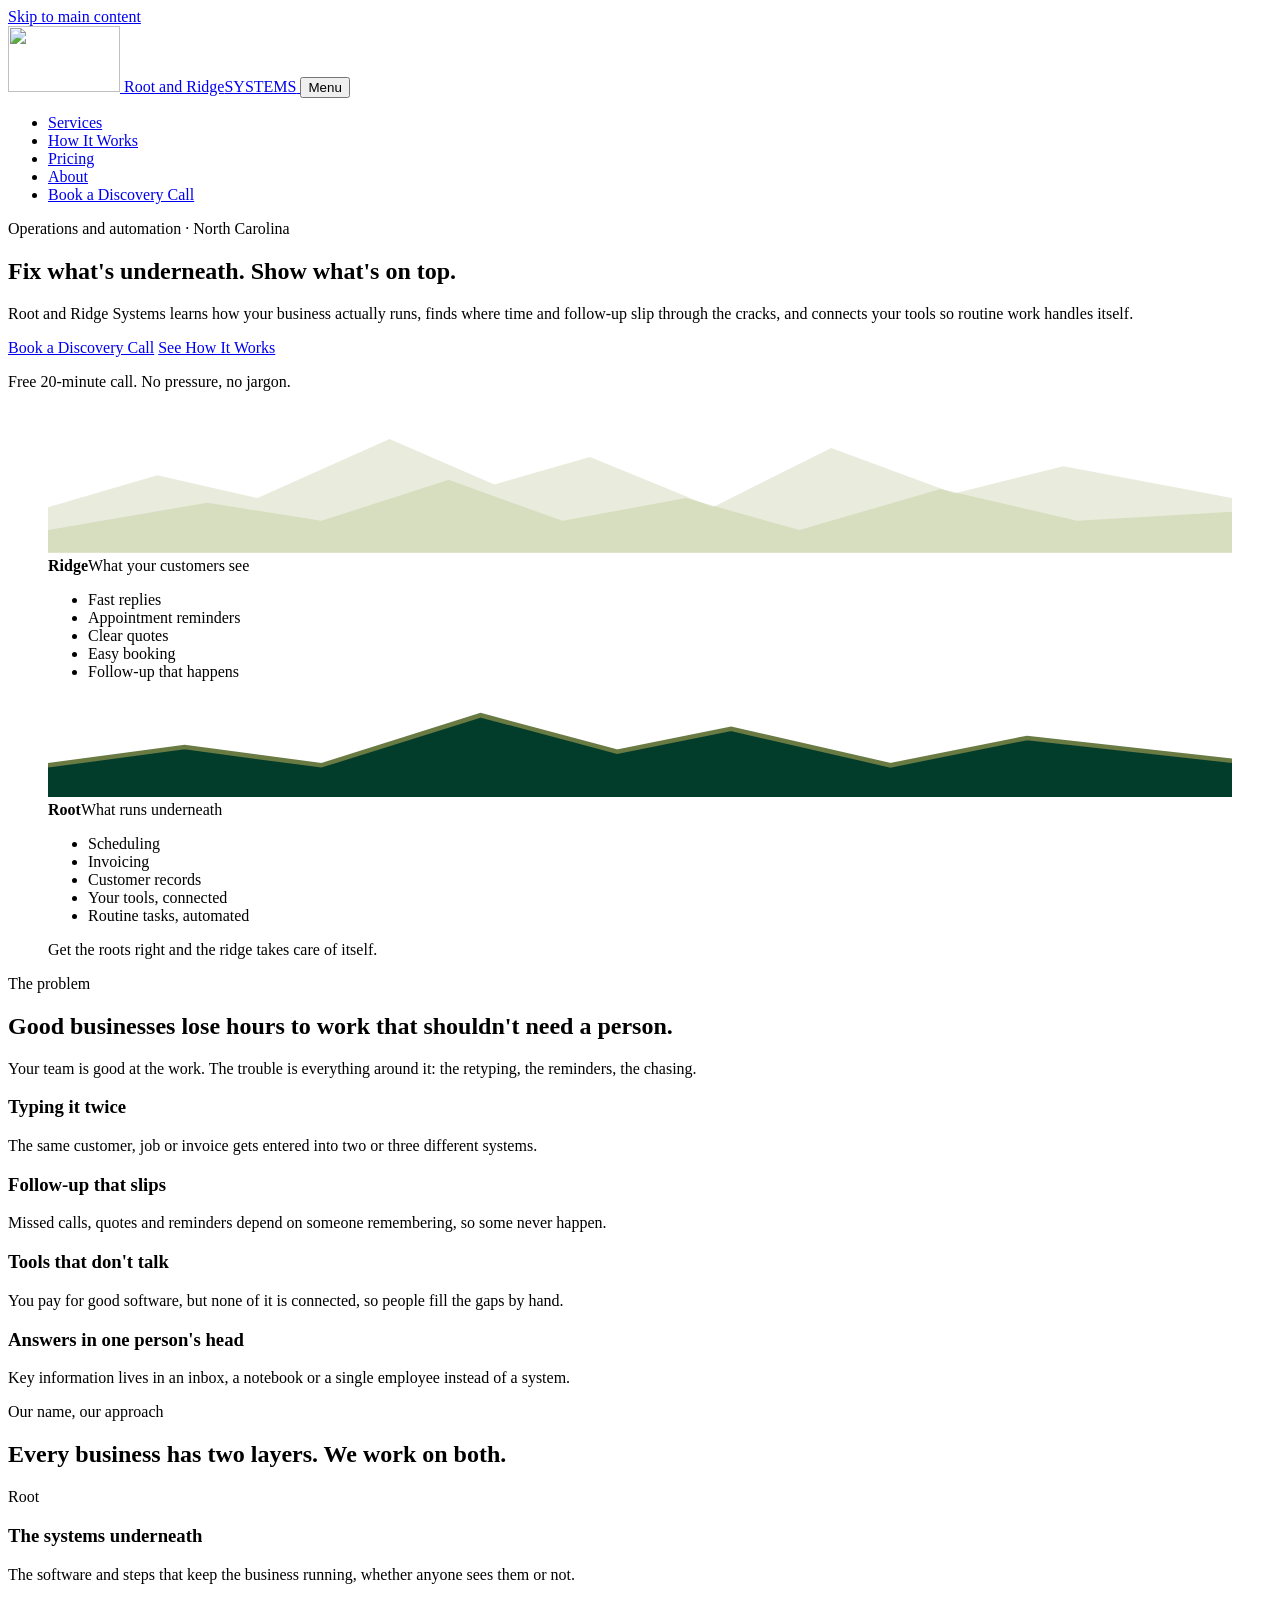
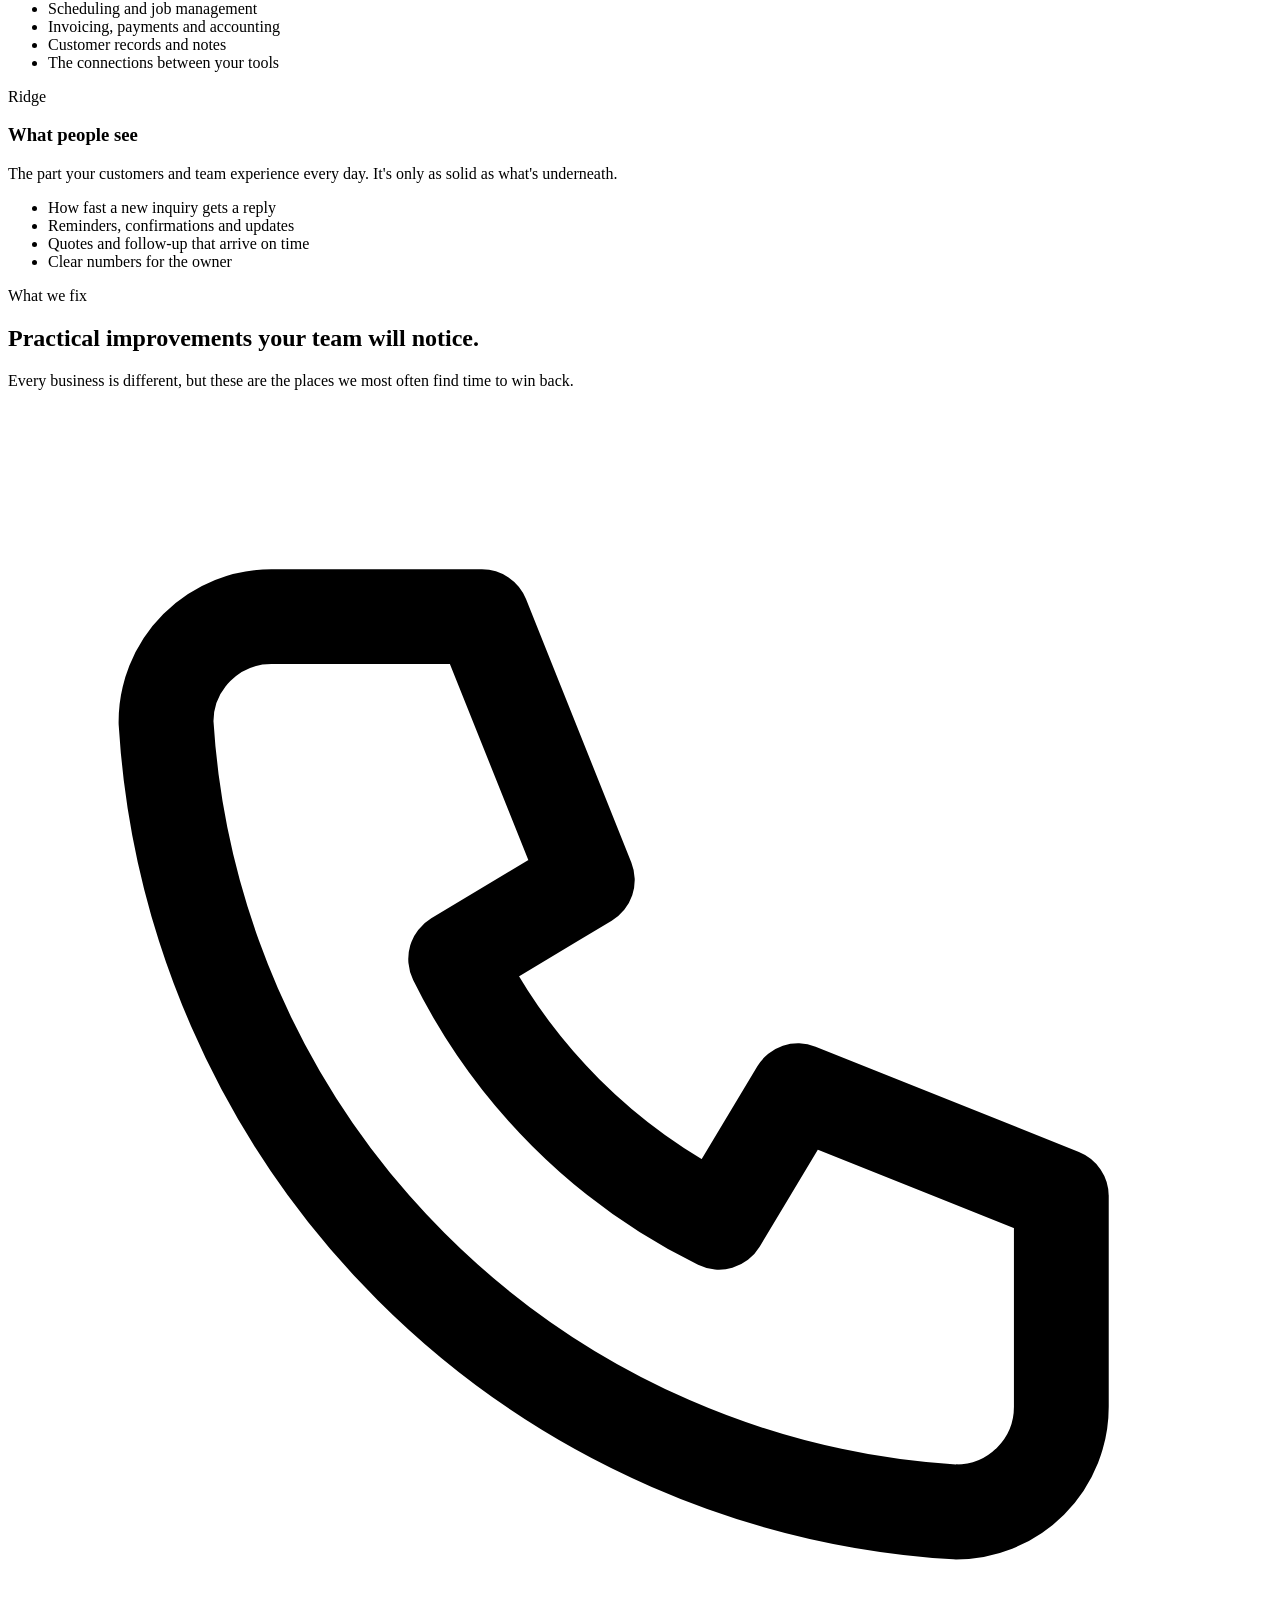
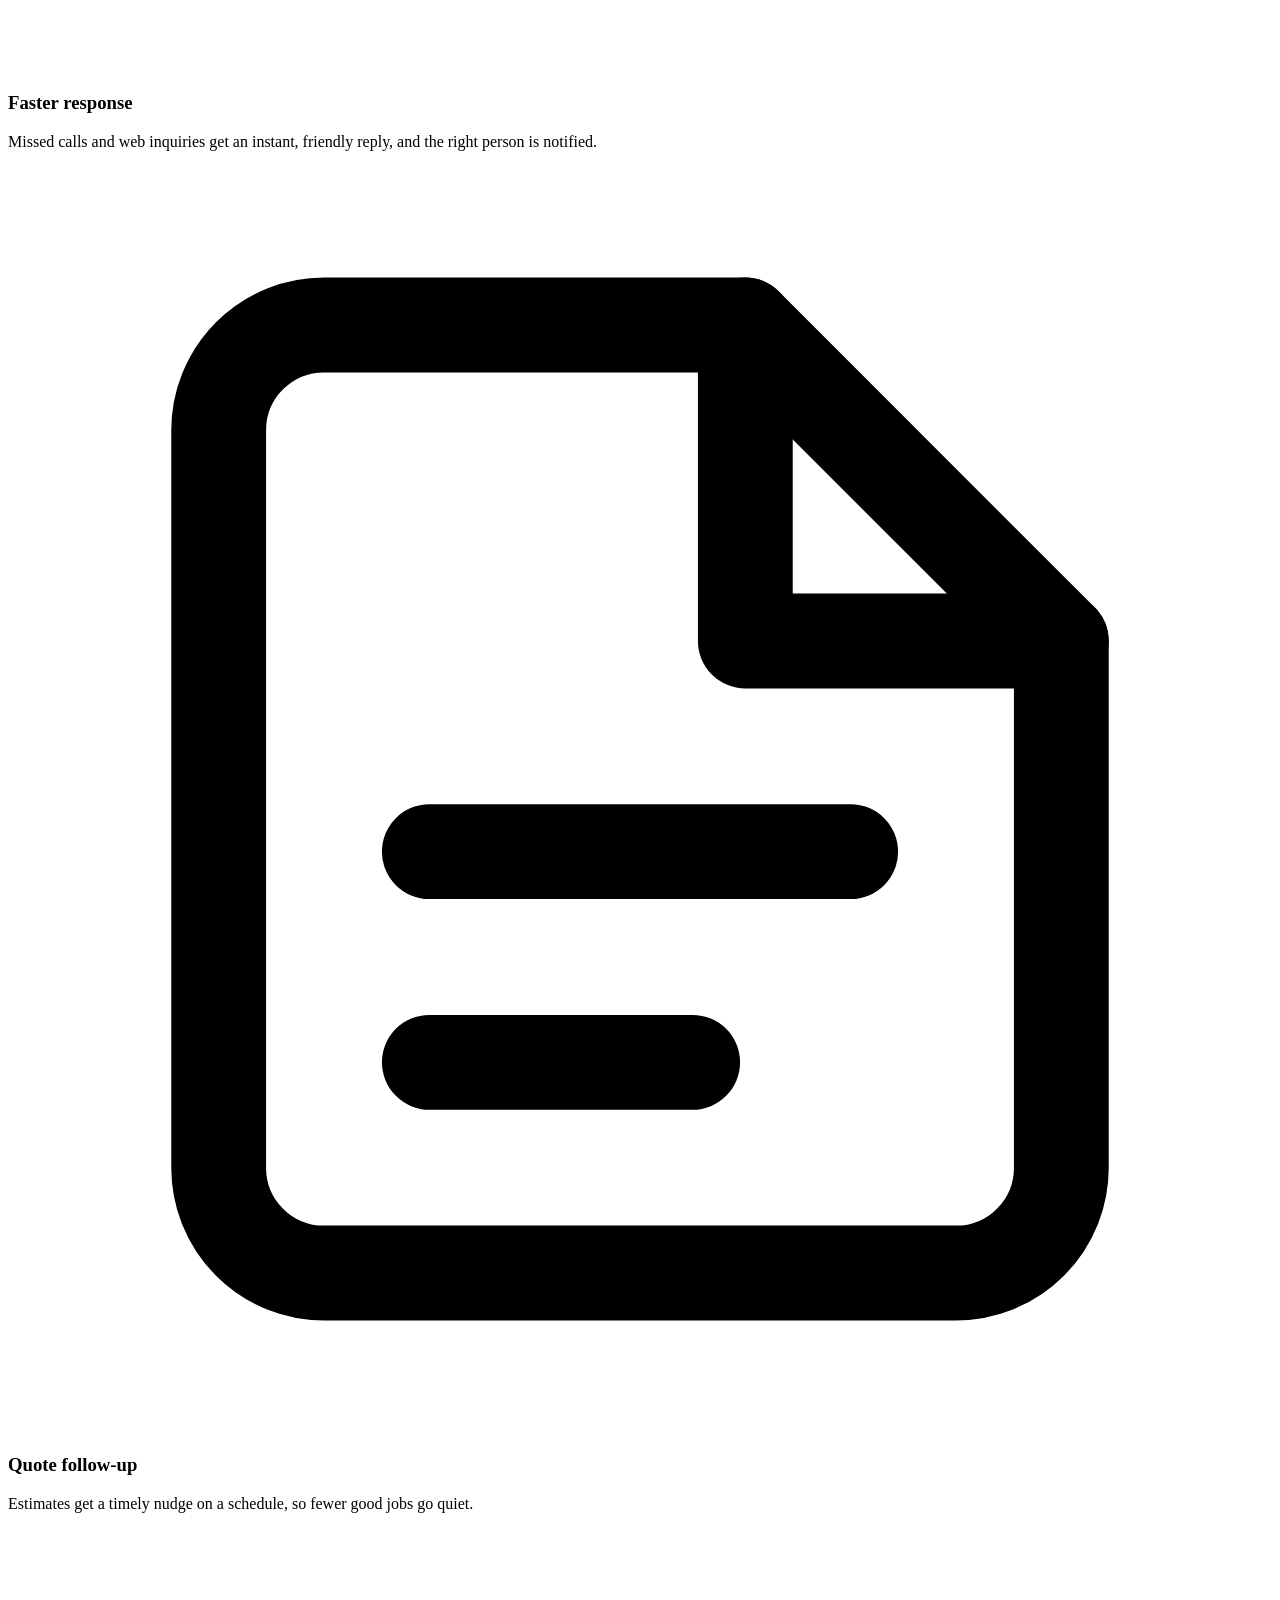
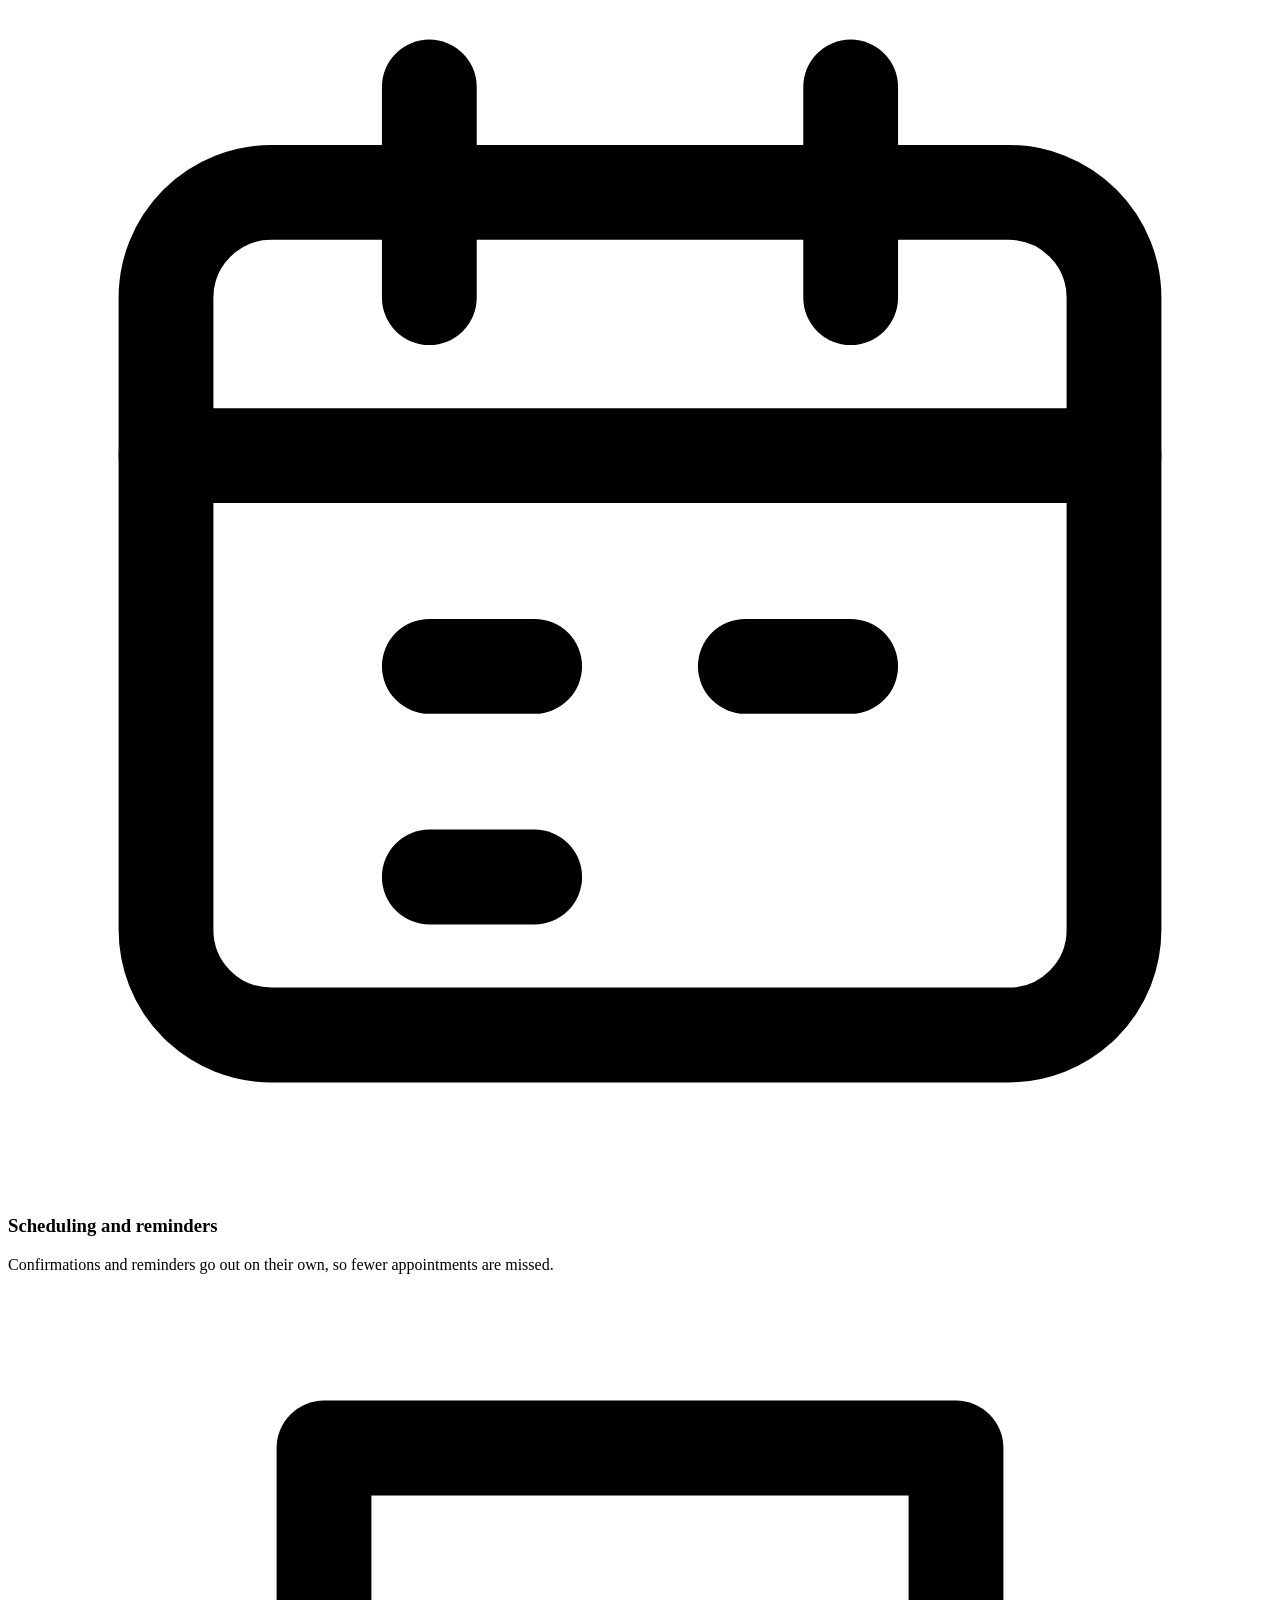
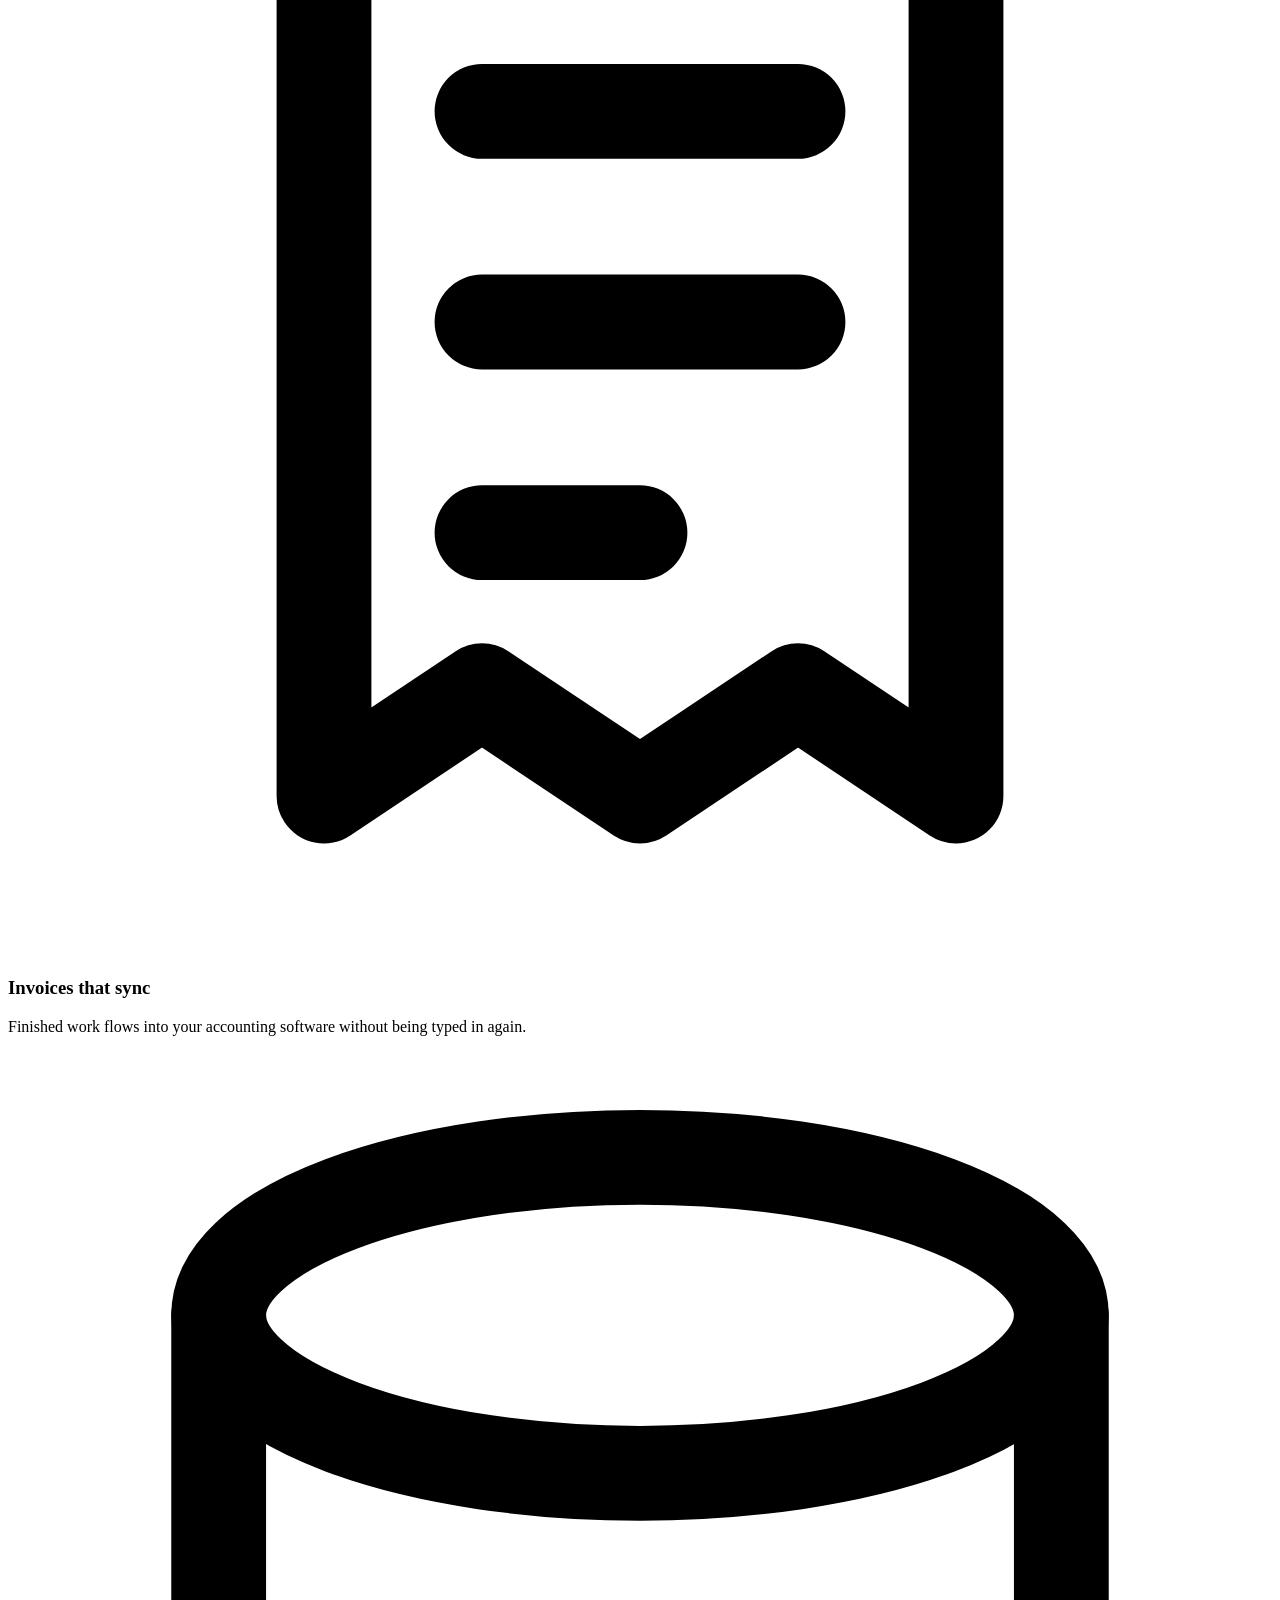
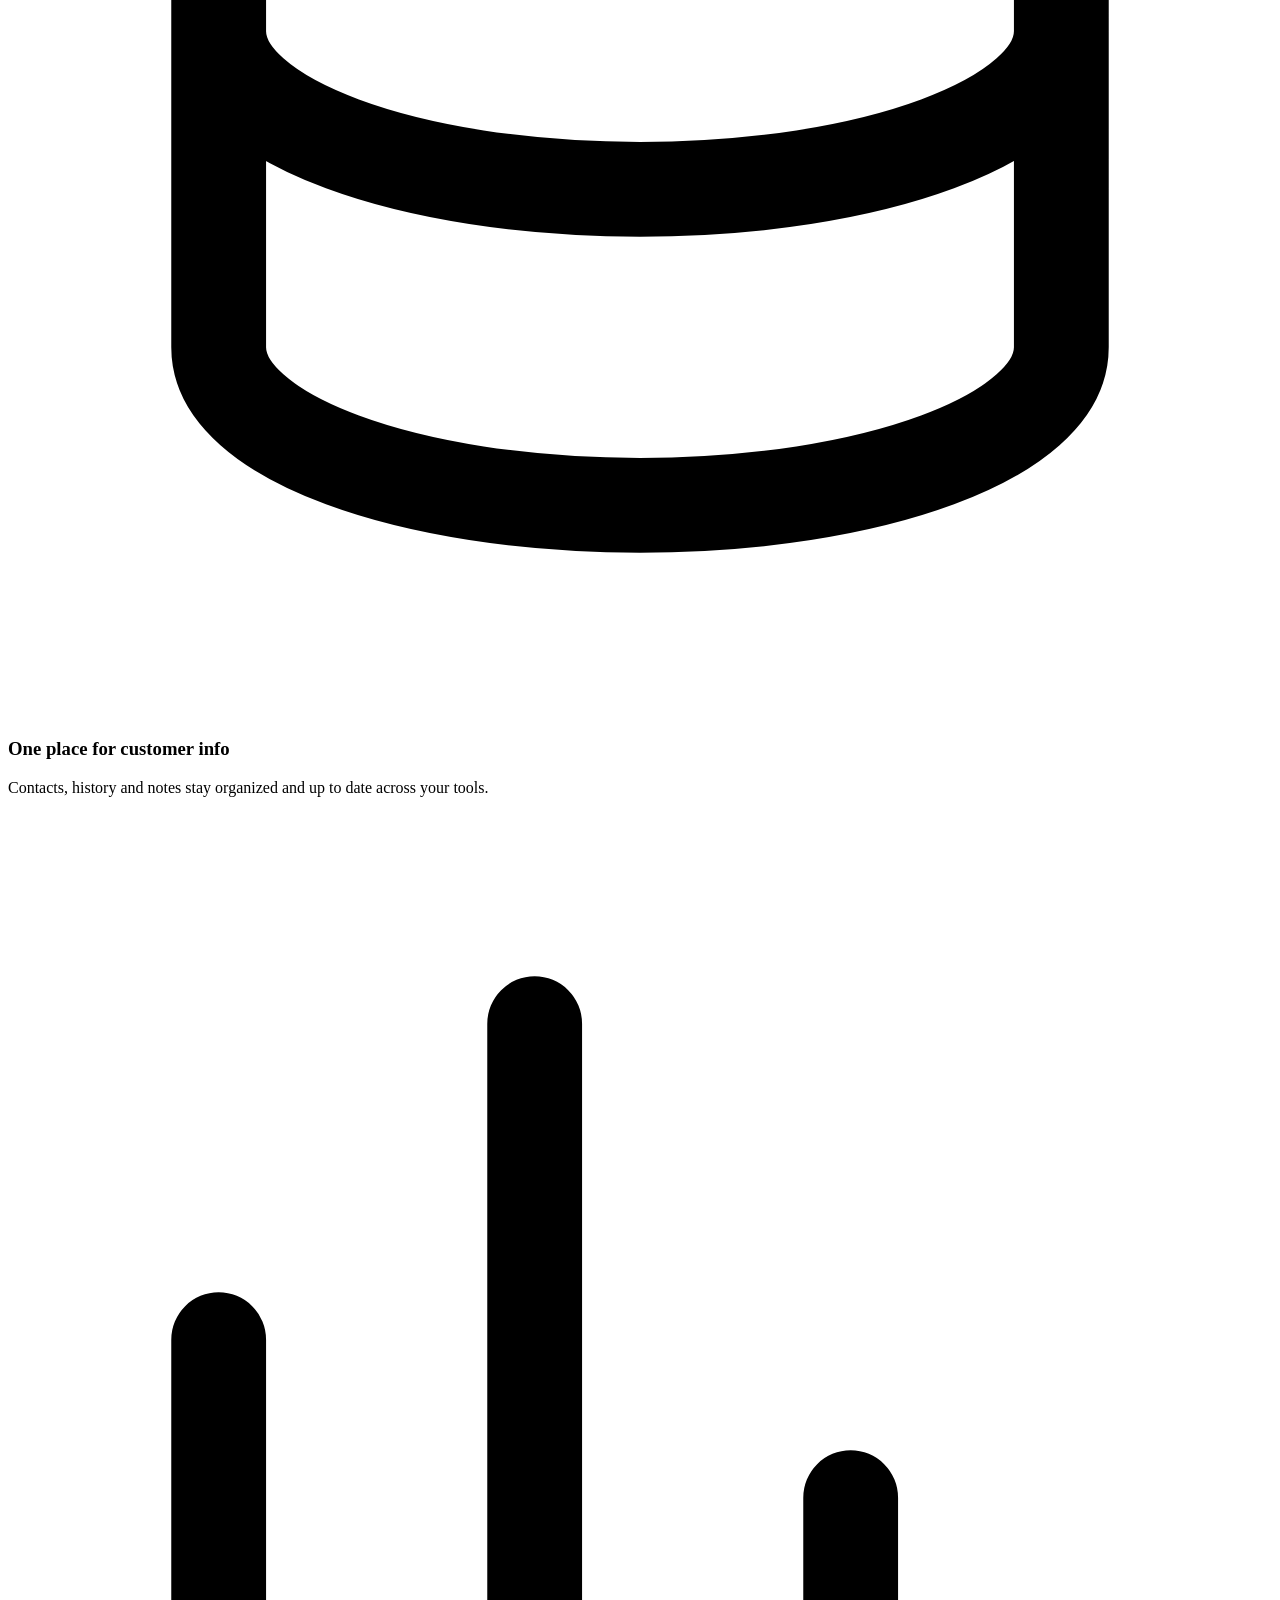
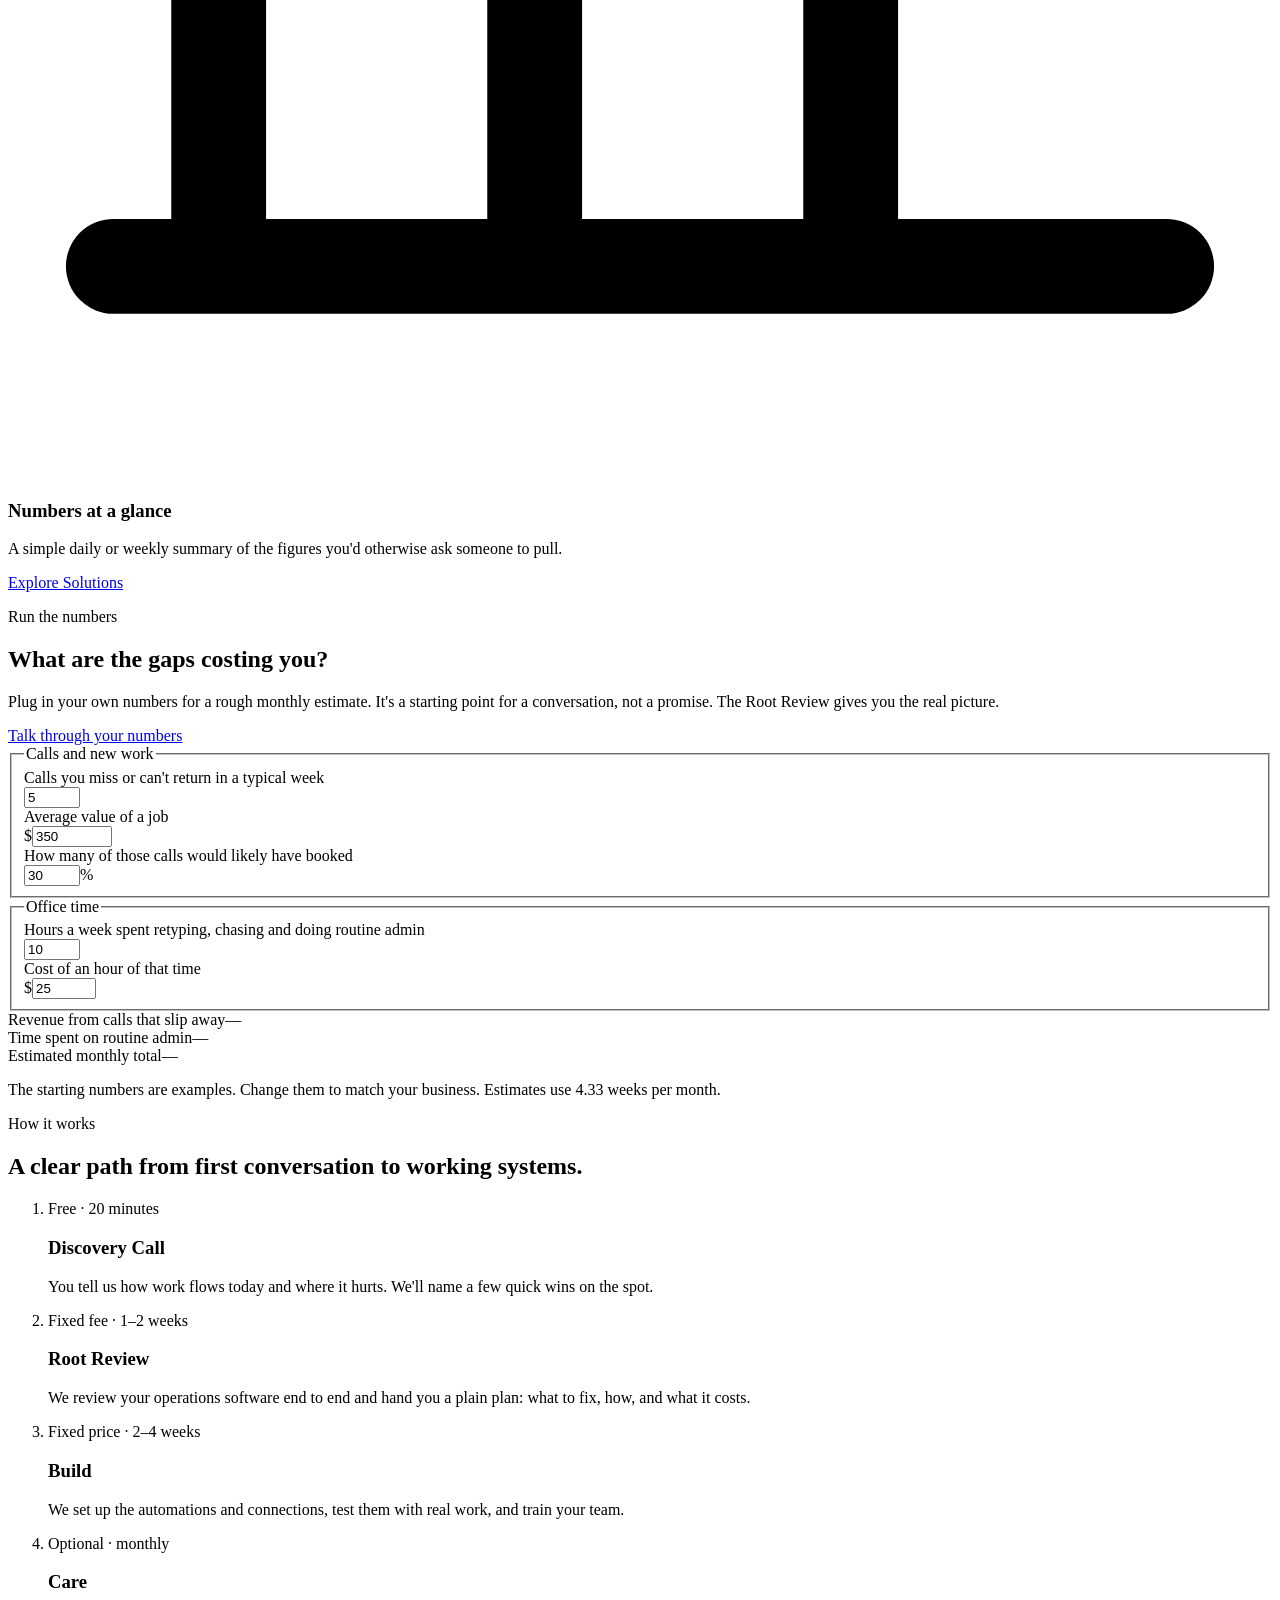
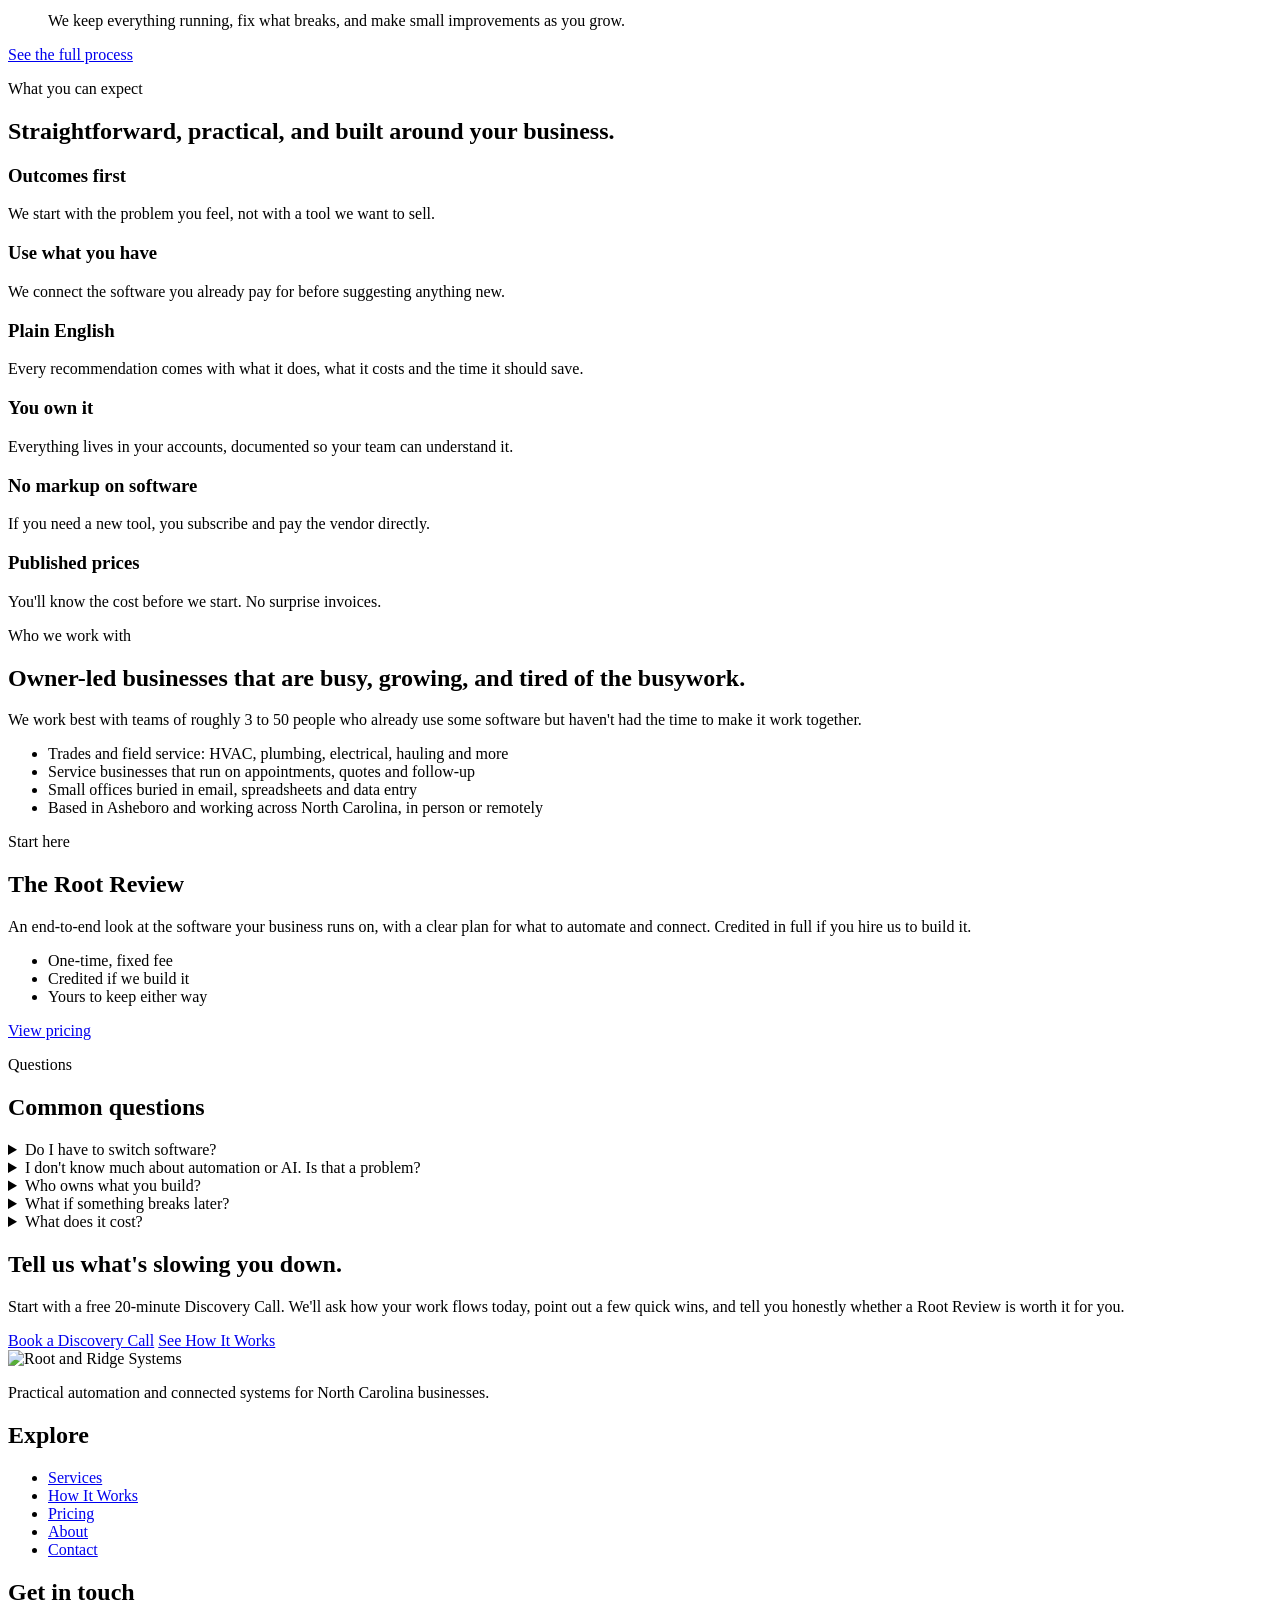
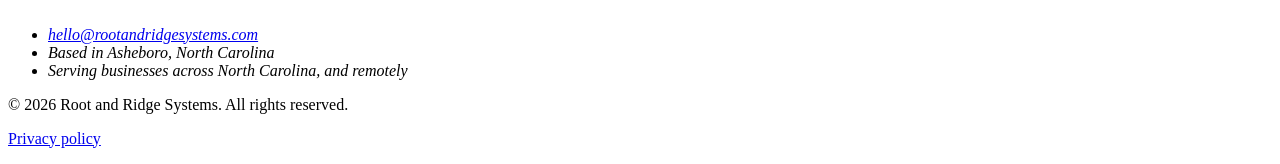
==== public/index.html @ 67cfa430 "Add files via upload" ====
<!doctype html>
<html lang="en-US">
<head>
<meta charset="utf-8">
<meta name="viewport" content="width=device-width, initial-scale=1">
<title>Root and Ridge Systems | Practical Automation for NC Businesses</title>
<meta name="description" content="We find the friction in how your business runs, then connect your tools and automate routine work. Based in Asheboro, serving North Carolina.">
<link rel="canonical" href="https://rootandridgesystems.com/">
<meta name="theme-color" content="#023c2a">
<meta property="og:type" content="website">
<meta property="og:site_name" content="Root and Ridge Systems">
<meta property="og:title" content="Root and Ridge Systems | Practical Automation for NC Businesses">
<meta property="og:description" content="We find the friction in how your business runs, then connect your tools and automate routine work. Based in Asheboro, serving North Carolina.">
<meta property="og:url" content="https://rootandridgesystems.com/">
<meta property="og:image" content="https://rootandridgesystems.com/assets/img/og-image.png">
<meta property="og:image:width" content="1200">
<meta property="og:image:height" content="630">
<meta property="og:image:alt" content="Root and Ridge Systems logo">
<meta property="og:locale" content="en_US">
<meta name="twitter:card" content="summary_large_image">
<link rel="icon" href="/favicon.ico" sizes="any">
<link rel="icon" href="/favicon-32.png" type="image/png" sizes="32x32">
<link rel="apple-touch-icon" href="/apple-touch-icon.png">
<link rel="manifest" href="/site.webmanifest">
<link rel="stylesheet" href="/assets/css/styles.css">
<script src="/assets/js/js-flag.js"></script>
<script src="/assets/js/site-config.js" defer></script>
<script src="/assets/js/main.js" defer></script>
<script src="/assets/js/roi-calculator.js" defer></script>
<script type="application/ld+json">{"@context":"https://schema.org","@type":"ProfessionalService","@id":"https://rootandridgesystems.com/#organization","name":"Root and Ridge Systems","url":"https://rootandridgesystems.com/","logo":"https://rootandridgesystems.com/assets/img/logo-full.png","image":"https://rootandridgesystems.com/assets/img/og-image.png","email":"hello@rootandridgesystems.com","description":"Root and Ridge Systems helps businesses find operational friction and builds practical automation and connected systems to fix it.","address":{"@type":"PostalAddress","addressLocality":"Asheboro","addressRegion":"NC","addressCountry":"US"},"areaServed":[{"@type":"State","name":"North Carolina"},{"@type":"Country","name":"United States"}],"priceRange":"$$"}</script>
<script type="application/ld+json">{"@context":"https://schema.org","@type":"FAQPage","mainEntity":[{"@type":"Question","name":"Do I have to switch software?","acceptedAnswer":{"@type":"Answer","text":"Usually not. We start with the tools you already pay for and connect them. We only recommend a new tool when the ones you have can't do the job, and we'll show you its monthly cost before you decide."}},{"@type":"Question","name":"I don't know much about automation or AI. Is that a problem?","acceptedAnswer":{"@type":"Answer","text":"Not at all. You know how your business runs; that's the part we need. We explain everything in plain English and you approve every change before we build it."}},{"@type":"Question","name":"Who owns what you build?","acceptedAnswer":{"@type":"Answer","text":"You do. Everything is set up in your own accounts, documented, and handed over. If you ever stop working with us, it keeps running."}},{"@type":"Question","name":"What if something breaks later?","acceptedAnswer":{"@type":"Answer","text":"Every build includes testing and a fix window after launch. For ongoing peace of mind, our optional monthly Care plan covers monitoring and fixes."}},{"@type":"Question","name":"What does it cost?","acceptedAnswer":{"@type":"Answer","text":"The Discovery Call is free. Everything after it is fixed-price and published on our pricing page, and the Root Review fee is credited in full if you hire us to build what it recommends."}}]}</script>
<script type="application/ld+json">{"@context":"https://schema.org","@type":"WebSite","name":"Root and Ridge Systems","url":"https://rootandridgesystems.com/"}</script>
</head>
<body>
<a class="skip-link" href="#main">Skip to main content</a>
<header class="site-header">
  <div class="container header-inner">
    <a class="brand" href="/" aria-label="Root and Ridge Systems — home">
      <img src="/assets/img/logo-mark.webp" srcset="/assets/img/logo-mark.webp 1x, /assets/img/logo-mark@2x.webp 2x" width="112" height="66" alt="">
      <span class="brand-text" aria-hidden="true"><span class="brand-name">Root and Ridge</span><span class="brand-sub">SYSTEMS</span></span>
    </a>
    <button class="nav-toggle" type="button" aria-expanded="false" aria-controls="site-nav"><span class="nav-toggle-bars" aria-hidden="true"></span>Menu</button>
    <nav class="site-nav" id="site-nav" aria-label="Main">
      <ul>
        <li><a href="/services/">Services</a></li><li><a href="/how-it-works/">How It Works</a></li><li><a href="/pricing/">Pricing</a></li><li><a href="/about/">About</a></li><li class="nav-cta"><a class="btn btn--primary btn--sm" href="/contact/" data-cta="book">Book a Discovery Call</a></li>
      </ul>
    </nav>
  </div>
</header>
<main id="main">
<section class="hero">
  <div class="container split split--wide-left">
    <div>
      <p class="eyebrow">Operations and automation · North Carolina</p>
      <h1>Fix what's underneath. Show what's on top.</h1>
      <p class="lead">Root and Ridge Systems learns how your business actually runs, finds where time and follow-up slip through the cracks, and connects your tools so routine work handles itself.</p>
      <div class="btn-row btn-row--stack-mobile">
        <a class="btn btn--primary" href="/contact/" data-cta="book">Book a Discovery Call</a>
        <a class="btn btn--secondary" href="/how-it-works/">See How It Works</a>
      </div>
      <p class="hero-note">Free 20-minute call. No pressure, no jargon.</p>
    </div>
    <figure class="layers" aria-labelledby="layers-caption">
  <svg class="layer-peaks" viewBox="0 0 520 64" preserveAspectRatio="none" aria-hidden="true">
    <path d="M0 64V44L48 30L92 40L150 14L196 34L238 22L292 44L344 18L398 38L446 26L520 40V64Z" fill="#e9ecdc"/>
    <path d="M0 64V54L70 42L120 50L176 32L226 50L280 40L330 54L392 36L452 50L520 46V64Z" fill="#c9d3a8" fill-opacity="0.55"/>
  </svg>
  <div class="layer layer--ridge">
    <div class="layer-label"><strong>Ridge</strong><span>What your customers see</span></div>
    <ul class="chips">
      <li>Fast replies</li><li>Appointment reminders</li><li>Clear quotes</li><li>Easy booking</li><li>Follow-up that happens</li>
    </ul>
  </div>
  <svg class="layer-divider" viewBox="0 0 520 44" preserveAspectRatio="none" aria-hidden="true">
    <path d="M0 44V30L60 22L120 30L190 8L250 24L300 14L370 30L430 18L520 28V44Z" fill="#023c2a"/>
    <path d="M0 30L60 22L120 30L190 8L250 24L300 14L370 30L430 18L520 28" fill="none" stroke="#697a43" stroke-width="2"/>
  </svg>
  <div class="layer layer--root">
    <div class="layer-label"><strong>Root</strong><span>What runs underneath</span></div>
    <ul class="chips">
      <li>Scheduling</li><li>Invoicing</li><li>Customer records</li><li>Your tools, connected</li><li>Routine tasks, automated</li>
    </ul>
  </div>
  <figcaption class="layer-caption" id="layers-caption">Get the roots right and the ridge takes care of itself.</figcaption>
</figure>
  </div>
</section>

<section class="section section--alt" aria-labelledby="problem-heading">
  <div class="container">
    <div class="section-head">
      <p class="eyebrow">The problem</p>
      <h2 id="problem-heading">Good businesses lose hours to work that shouldn't need a person.</h2>
      <p class="lead">Your team is good at the work. The trouble is everything around it: the retyping, the reminders, the chasing.</p>
    </div>
    <div class="grid grid--4">
      <div class="pain-card"><h3>Typing it twice</h3><p>The same customer, job or invoice gets entered into two or three different systems.</p></div>
      <div class="pain-card"><h3>Follow-up that slips</h3><p>Missed calls, quotes and reminders depend on someone remembering, so some never happen.</p></div>
      <div class="pain-card"><h3>Tools that don't talk</h3><p>You pay for good software, but none of it is connected, so people fill the gaps by hand.</p></div>
      <div class="pain-card"><h3>Answers in one person's head</h3><p>Key information lives in an inbox, a notebook or a single employee instead of a system.</p></div>
    </div>
  </div>
</section>

<section class="section" aria-labelledby="explain-heading">
  <div class="container">
    <div class="section-head">
      <p class="eyebrow">Our name, our approach</p>
      <h2 id="explain-heading">Every business has two layers. We work on both.</h2>
    </div>
    <div class="two-col-explain">
      <div class="explain explain--root">
        <span class="tag">Root</span>
        <h3>The systems underneath</h3>
        <p>The software and steps that keep the business running, whether anyone sees them or not.</p>
        <ul class="dash-list"><li>Scheduling and job management</li><li>Invoicing, payments and accounting</li><li>Customer records and notes</li><li>The connections between your tools</li></ul>
      </div>
      <div class="explain explain--ridge">
        <span class="tag">Ridge</span>
        <h3>What people see</h3>
        <p>The part your customers and team experience every day. It's only as solid as what's underneath.</p>
        <ul class="dash-list"><li>How fast a new inquiry gets a reply</li><li>Reminders, confirmations and updates</li><li>Quotes and follow-up that arrive on time</li><li>Clear numbers for the owner</li></ul>
      </div>
    </div>
  </div>
</section>

<section class="section section--alt" aria-labelledby="fix-heading">
  <div class="container">
    <div class="section-head">
      <p class="eyebrow">What we fix</p>
      <h2 id="fix-heading">Practical improvements your team will notice.</h2>
      <p class="lead">Every business is different, but these are the places we most often find time to win back.</p>
    </div>
    <div class="grid grid--3">
      <div class="card"><span class="icon" aria-hidden="true"><svg viewBox="0 0 24 24" fill="none" stroke="currentColor" stroke-width="1.8" stroke-linecap="round" stroke-linejoin="round"><path d="M5 4h4l2 5-2.5 1.5a11 11 0 0 0 5 5L15 13l5 2v4a2 2 0 0 1-2 2A16 16 0 0 1 3 6a2 2 0 0 1 2-2"/></svg></span><h3>Faster response</h3><p>Missed calls and web inquiries get an instant, friendly reply, and the right person is notified.</p></div>
      <div class="card"><span class="icon" aria-hidden="true"><svg viewBox="0 0 24 24" fill="none" stroke="currentColor" stroke-width="1.8" stroke-linecap="round" stroke-linejoin="round"><path d="M14 3H6a2 2 0 0 0-2 2v14a2 2 0 0 0 2 2h12a2 2 0 0 0 2-2V9z"/><path d="M14 3v6h6M8 13h8M8 17h5"/></svg></span><h3>Quote follow-up</h3><p>Estimates get a timely nudge on a schedule, so fewer good jobs go quiet.</p></div>
      <div class="card"><span class="icon" aria-hidden="true"><svg viewBox="0 0 24 24" fill="none" stroke="currentColor" stroke-width="1.8" stroke-linecap="round" stroke-linejoin="round"><rect x="3" y="5" width="18" height="16" rx="2"/><path d="M16 3v4M8 3v4M3 10h18M8 14h2M14 14h2M8 18h2"/></svg></span><h3>Scheduling and reminders</h3><p>Confirmations and reminders go out on their own, so fewer appointments are missed.</p></div>
      <div class="card"><span class="icon" aria-hidden="true"><svg viewBox="0 0 24 24" fill="none" stroke="currentColor" stroke-width="1.8" stroke-linecap="round" stroke-linejoin="round"><path d="M6 3h12v18l-3-2-3 2-3-2-3 2z"/><path d="M9 8h6M9 12h6M9 16h3"/></svg></span><h3>Invoices that sync</h3><p>Finished work flows into your accounting software without being typed in again.</p></div>
      <div class="card"><span class="icon" aria-hidden="true"><svg viewBox="0 0 24 24" fill="none" stroke="currentColor" stroke-width="1.8" stroke-linecap="round" stroke-linejoin="round"><ellipse cx="12" cy="5" rx="8" ry="3"/><path d="M4 5v6c0 1.7 3.6 3 8 3s8-1.3 8-3V5M4 11v6c0 1.7 3.6 3 8 3s8-1.3 8-3v-6"/></svg></span><h3>One place for customer info</h3><p>Contacts, history and notes stay organized and up to date across your tools.</p></div>
      <div class="card"><span class="icon" aria-hidden="true"><svg viewBox="0 0 24 24" fill="none" stroke="currentColor" stroke-width="1.8" stroke-linecap="round" stroke-linejoin="round"><path d="M4 20V10M10 20V4M16 20v-7M22 20H2"/></svg></span><h3>Numbers at a glance</h3><p>A simple daily or weekly summary of the figures you'd otherwise ask someone to pull.</p></div>
    </div>
    <p class="mt-6"><a class="text-link" href="/services/">Explore Solutions</a></p>
  </div>
</section>

<section class="section calc-section" id="calculator" aria-labelledby="calc-heading">
  <div class="container split">
    <div>
      <p class="eyebrow">Run the numbers</p>
      <h2 id="calc-heading">What are the gaps costing you?</h2>
      <p class="lead">Plug in your own numbers for a rough monthly estimate. It's a starting point for a conversation, not a promise. The Root Review gives you the real picture.</p>
      <div class="btn-row btn-row--stack-mobile mt-6"><a class="btn btn--primary" href="/contact/" data-cta="book">Talk through your numbers</a></div>
    </div>
    <form class="calc" id="roi-calculator" aria-describedby="calc-note">
      <fieldset>
        <legend>Calls and new work</legend>
        <div class="calc-field"><label for="calc-calls">Calls you miss or can't return in a typical week</label><div class="calc-input"><input id="calc-calls" type="number" inputmode="numeric" min="0" max="500" step="1" value="5"></div></div>
        <div class="calc-field"><label for="calc-value">Average value of a job</label><div class="calc-input calc-input--prefix"><span aria-hidden="true">$</span><input id="calc-value" type="number" inputmode="numeric" min="0" max="100000" step="10" value="350"></div></div>
        <div class="calc-field"><label for="calc-rate">How many of those calls would likely have booked</label><div class="calc-input calc-input--suffix"><input id="calc-rate" type="number" inputmode="numeric" min="0" max="100" step="5" value="30"><span aria-hidden="true">%</span></div></div>
      </fieldset>
      <fieldset>
        <legend>Office time</legend>
        <div class="calc-field"><label for="calc-hours">Hours a week spent retyping, chasing and doing routine admin</label><div class="calc-input"><input id="calc-hours" type="number" inputmode="numeric" min="0" max="400" step="1" value="10"></div></div>
        <div class="calc-field"><label for="calc-wage">Cost of an hour of that time</label><div class="calc-input calc-input--prefix"><span aria-hidden="true">$</span><input id="calc-wage" type="number" inputmode="numeric" min="0" max="1000" step="1" value="25"></div></div>
      </fieldset>
      <div class="calc-results" aria-live="polite">
        <div class="calc-row"><span>Revenue from calls that slip away</span><output id="calc-out-calls" for="calc-calls calc-value calc-rate">—</output></div>
        <div class="calc-row"><span>Time spent on routine admin</span><output id="calc-out-admin" for="calc-hours calc-wage">—</output></div>
        <div class="calc-row calc-row--total"><span>Estimated monthly total</span><output id="calc-out-total">—</output></div>
        <p class="calc-year" id="calc-out-year"></p>
      </div>
      <p class="calc-note small muted" id="calc-note">The starting numbers are examples. Change them to match your business. Estimates use 4.33 weeks per month.</p>
      <noscript><p class="small">Turn on JavaScript to use the calculator, or <a href="/contact/">tell us your numbers</a> and we'll run them with you.</p></noscript>
    </form>
  </div>
</section>

<section class="section section--alt" aria-labelledby="how-heading">
  <div class="container">
    <div class="section-head">
      <p class="eyebrow">How it works</p>
      <h2 id="how-heading">A clear path from first conversation to working systems.</h2>
    </div>
    <ol class="steps steps--row">
      <li class="step"><span class="step-meta">Free · 20 minutes</span><h3>Discovery Call</h3><p>You tell us how work flows today and where it hurts. We'll name a few quick wins on the spot.</p></li>
      <li class="step"><span class="step-meta">Fixed fee · 1–2 weeks</span><h3>Root Review</h3><p>We review your operations software end to end and hand you a plain plan: what to fix, how, and what it costs.</p></li>
      <li class="step"><span class="step-meta">Fixed price · 2–4 weeks</span><h3>Build</h3><p>We set up the automations and connections, test them with real work, and train your team.</p></li>
      <li class="step"><span class="step-meta">Optional · monthly</span><h3>Care</h3><p>We keep everything running, fix what breaks, and make small improvements as you grow.</p></li>
    </ol>
    <p class="mt-6"><a class="text-link" href="/how-it-works/">See the full process</a></p>
  </div>
</section>

<section class="section section--tint" aria-labelledby="principles-heading">
  <div class="container">
    <div class="section-head">
      <p class="eyebrow">What you can expect</p>
      <h2 id="principles-heading">Straightforward, practical, and built around your business.</h2>
    </div>
    <div class="principles">
      <div class="principle"><h3>Outcomes first</h3><p>We start with the problem you feel, not with a tool we want to sell.</p></div>
      <div class="principle"><h3>Use what you have</h3><p>We connect the software you already pay for before suggesting anything new.</p></div>
      <div class="principle"><h3>Plain English</h3><p>Every recommendation comes with what it does, what it costs and the time it should save.</p></div>
      <div class="principle"><h3>You own it</h3><p>Everything lives in your accounts, documented so your team can understand it.</p></div>
      <div class="principle"><h3>No markup on software</h3><p>If you need a new tool, you subscribe and pay the vendor directly.</p></div>
      <div class="principle"><h3>Published prices</h3><p>You'll know the cost before we start. No surprise invoices.</p></div>
    </div>
  </div>
</section>

<section class="section" aria-labelledby="who-heading">
  <div class="container split">
    <div>
      <p class="eyebrow">Who we work with</p>
      <h2 id="who-heading">Owner-led businesses that are busy, growing, and tired of the busywork.</h2>
      <p class="lead">We work best with teams of roughly 3 to 50 people who already use some software but haven't had the time to make it work together.</p>
    </div>
    <div>
      <ul class="check-list">
        <li>Trades and field service: HVAC, plumbing, electrical, hauling and more</li>
        <li>Service businesses that run on appointments, quotes and follow-up</li>
        <li>Small offices buried in email, spreadsheets and data entry</li>
        <li>Based in Asheboro and working across North Carolina, in person or remotely</li>
      </ul>
    </div>
  </div>
</section>

<section class="section section--tight section--alt" aria-labelledby="price-heading">
  <div class="container">
    <div class="teaser">
      <div>
        <p class="eyebrow">Start here</p>
        <h2 id="price-heading">The Root Review</h2>
        <p class="muted">An end-to-end look at the software your business runs on, with a clear plan for what to automate and connect. Credited in full if you hire us to build it.</p>
      </div>
      <div>
        <ul class="check-list"><li>One-time, fixed fee</li><li>Credited if we build it</li><li>Yours to keep either way</li></ul>
        <div class="btn-row"><a class="btn btn--secondary" href="/pricing/">View pricing</a></div>
      </div>
    </div>
  </div>
</section>

<section class="section" aria-labelledby="faq-heading">
  <div class="container--narrow">
    <div class="section-head section-head--center">
      <p class="eyebrow">Questions</p>
      <h2 id="faq-heading">Common questions</h2>
    </div>
    <div class="faq"><details><summary>Do I have to switch software?</summary><div class="faq-body"><p>Usually not. We start with the tools you already pay for and connect them. We only recommend a new tool when the ones you have can't do the job, and we'll show you its monthly cost before you decide.</p></div></details><details><summary>I don't know much about automation or AI. Is that a problem?</summary><div class="faq-body"><p>Not at all. You know how your business runs; that's the part we need. We explain everything in plain English and you approve every change before we build it.</p></div></details><details><summary>Who owns what you build?</summary><div class="faq-body"><p>You do. Everything is set up in your own accounts, documented, and handed over. If you ever stop working with us, it keeps running.</p></div></details><details><summary>What if something breaks later?</summary><div class="faq-body"><p>Every build includes testing and a fix window after launch. For ongoing peace of mind, our optional monthly Care plan covers monitoring and fixes.</p></div></details><details><summary>What does it cost?</summary><div class="faq-body"><p>The Discovery Call is free. Everything after it is fixed-price and published on our pricing page, and the Root Review fee is credited in full if you hire us to build what it recommends.</p></div></details></div>
  </div>
</section>

<section class="cta-band section" aria-labelledby="cta-heading">
  <div class="container cta-inner">
    <div>
      <h2 id="cta-heading">Tell us what's slowing you down.</h2>
      <p>Start with a free 20-minute Discovery Call. We'll ask how your work flows today, point out a few quick wins, and tell you honestly whether a Root Review is worth it for you.</p>
    </div>
    <div class="btn-row btn-row--stack-mobile">
      <a class="btn btn--light" href="/contact/" data-cta="book">Book a Discovery Call</a>
      <a class="btn btn--ghost-light" href="/how-it-works/">See How It Works</a>
    </div>
  </div>
</section>
</main>
<footer class="site-footer">
  <div class="container">
    <div class="footer-grid">
      <div>
        <img class="footer-logo" src="/assets/img/logo-full-white.webp" srcset="/assets/img/logo-full-white.webp 1x, /assets/img/logo-full-white@2x.webp 2x" width="400" height="347" alt="Root and Ridge Systems" loading="lazy" decoding="async">
        <p>Practical automation and connected systems for North Carolina businesses.</p>
      </div>
      <div>
        <h2>Explore</h2>
        <ul>
          <li><a href="/services/">Services</a></li>
          <li><a href="/how-it-works/">How It Works</a></li>
          <li><a href="/pricing/">Pricing</a></li>
          <li><a href="/about/">About</a></li>
          <li><a href="/contact/">Contact</a></li>
        </ul>
      </div>
      <div>
        <h2>Get in touch</h2>
        <address>
          <ul>
            <li><a href="mailto:hello@rootandridgesystems.com" data-contact-email>hello@rootandridgesystems.com</a></li>
            <li>Based in Asheboro, North Carolina</li>
            <li>Serving businesses across North Carolina, and remotely</li>
          </ul>
        </address>
      </div>
    </div>
    <div class="footer-bottom">
      <p>© <span data-year>2026</span> Root and Ridge Systems. All rights reserved.</p>
      <p><a href="/privacy/">Privacy policy</a></p>
    </div>
  </div>
</footer>
</body>
</html>
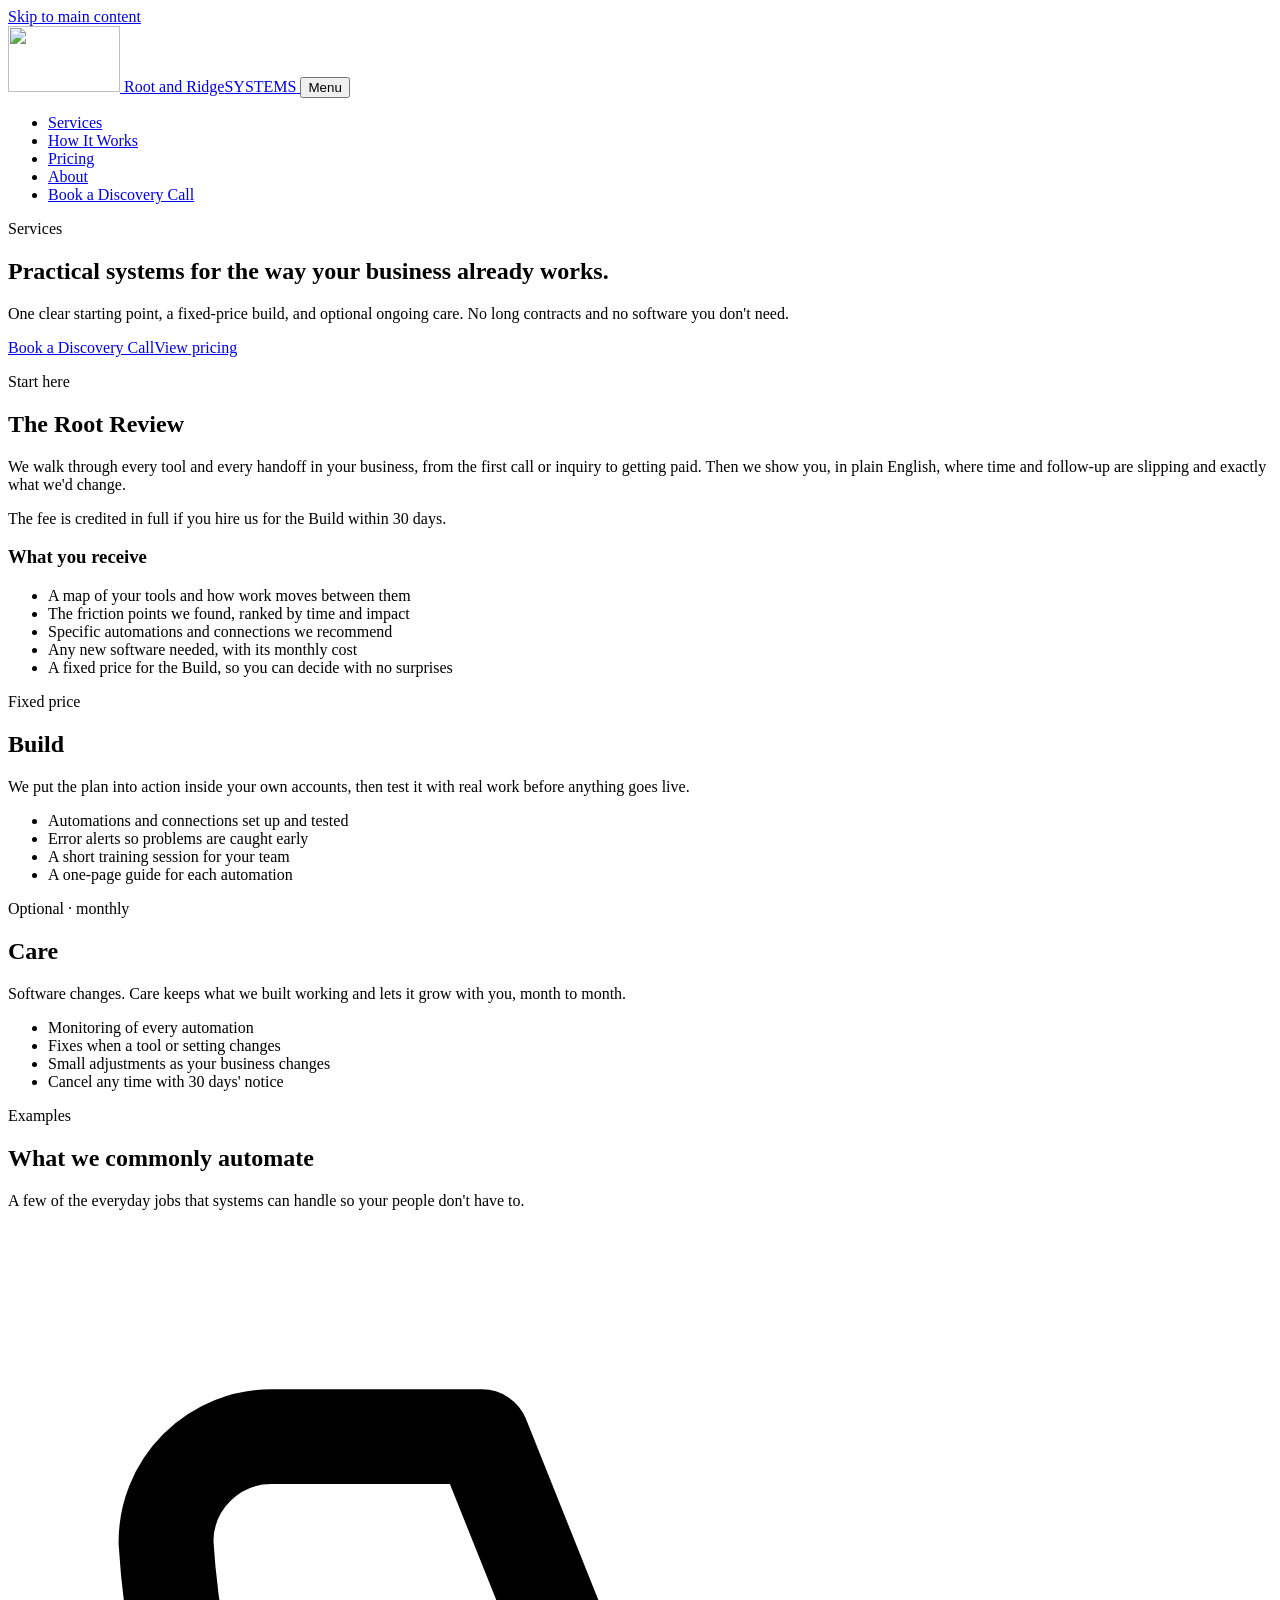
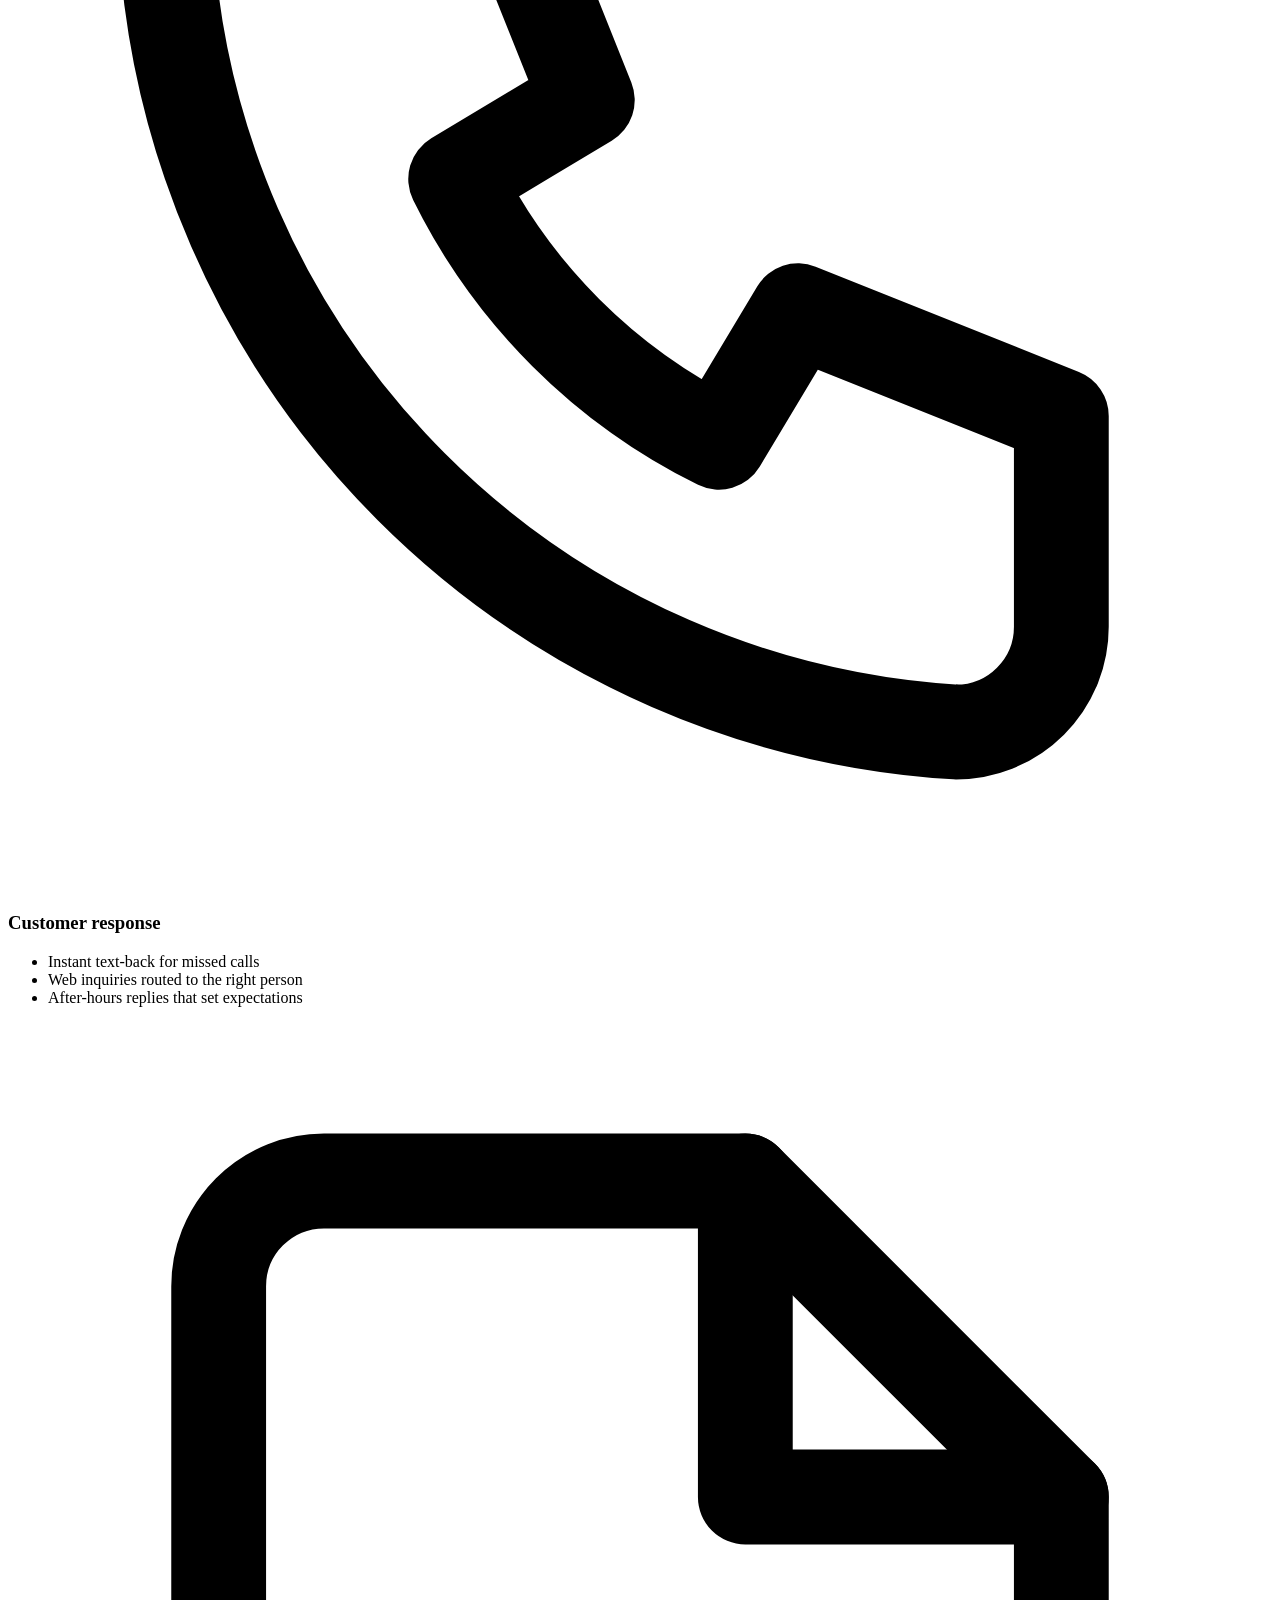
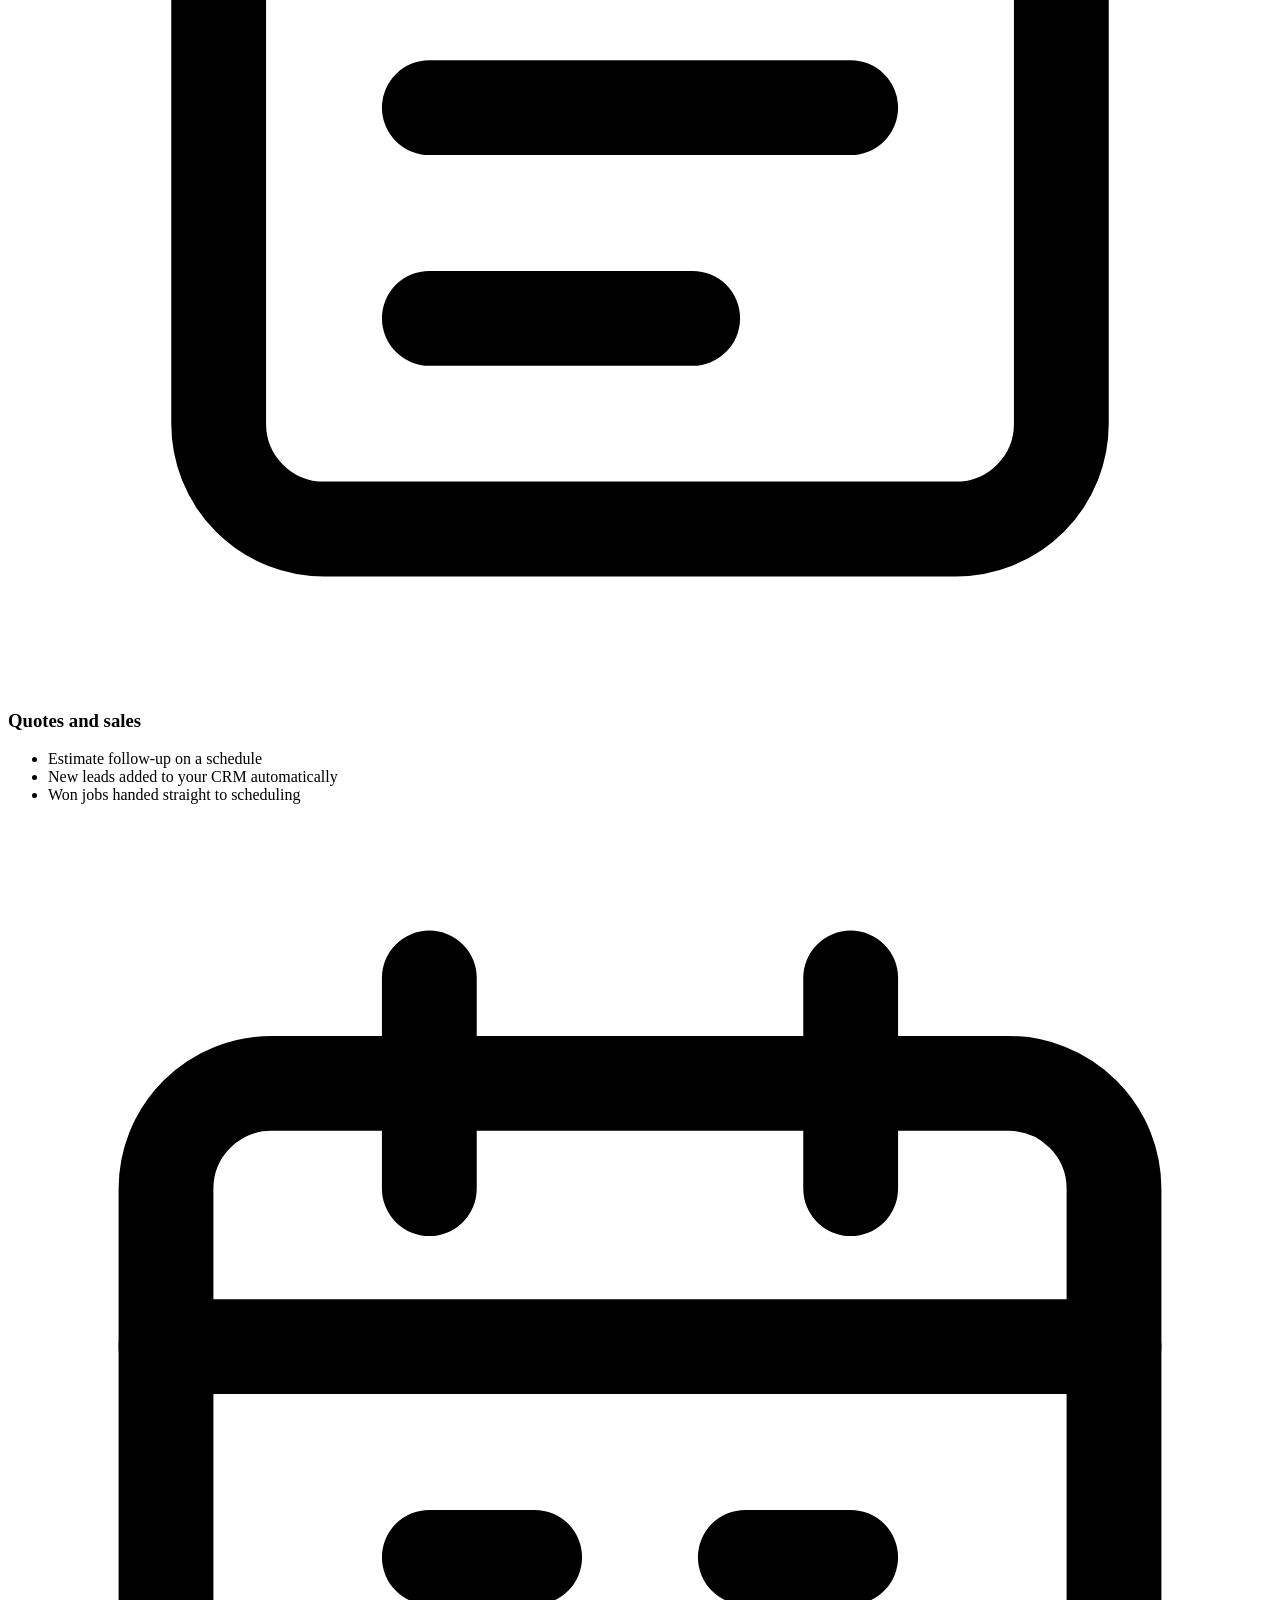
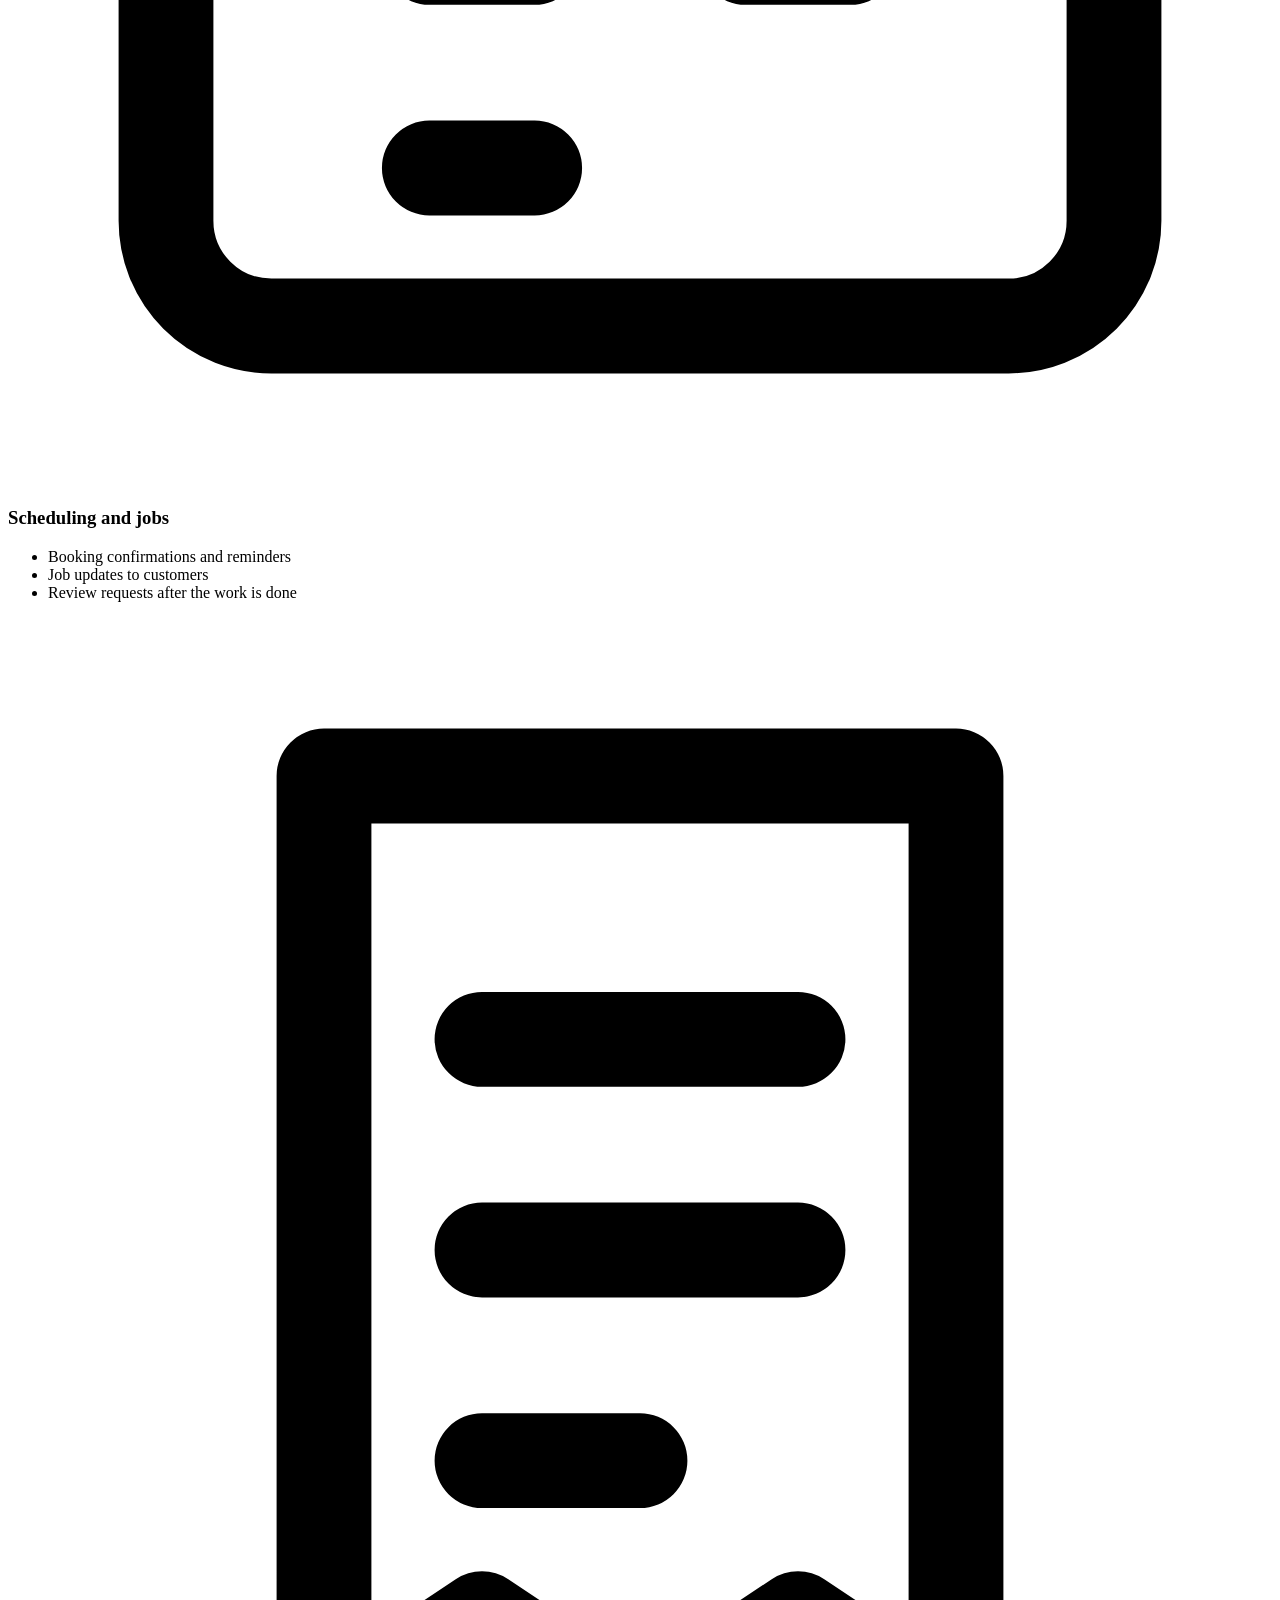
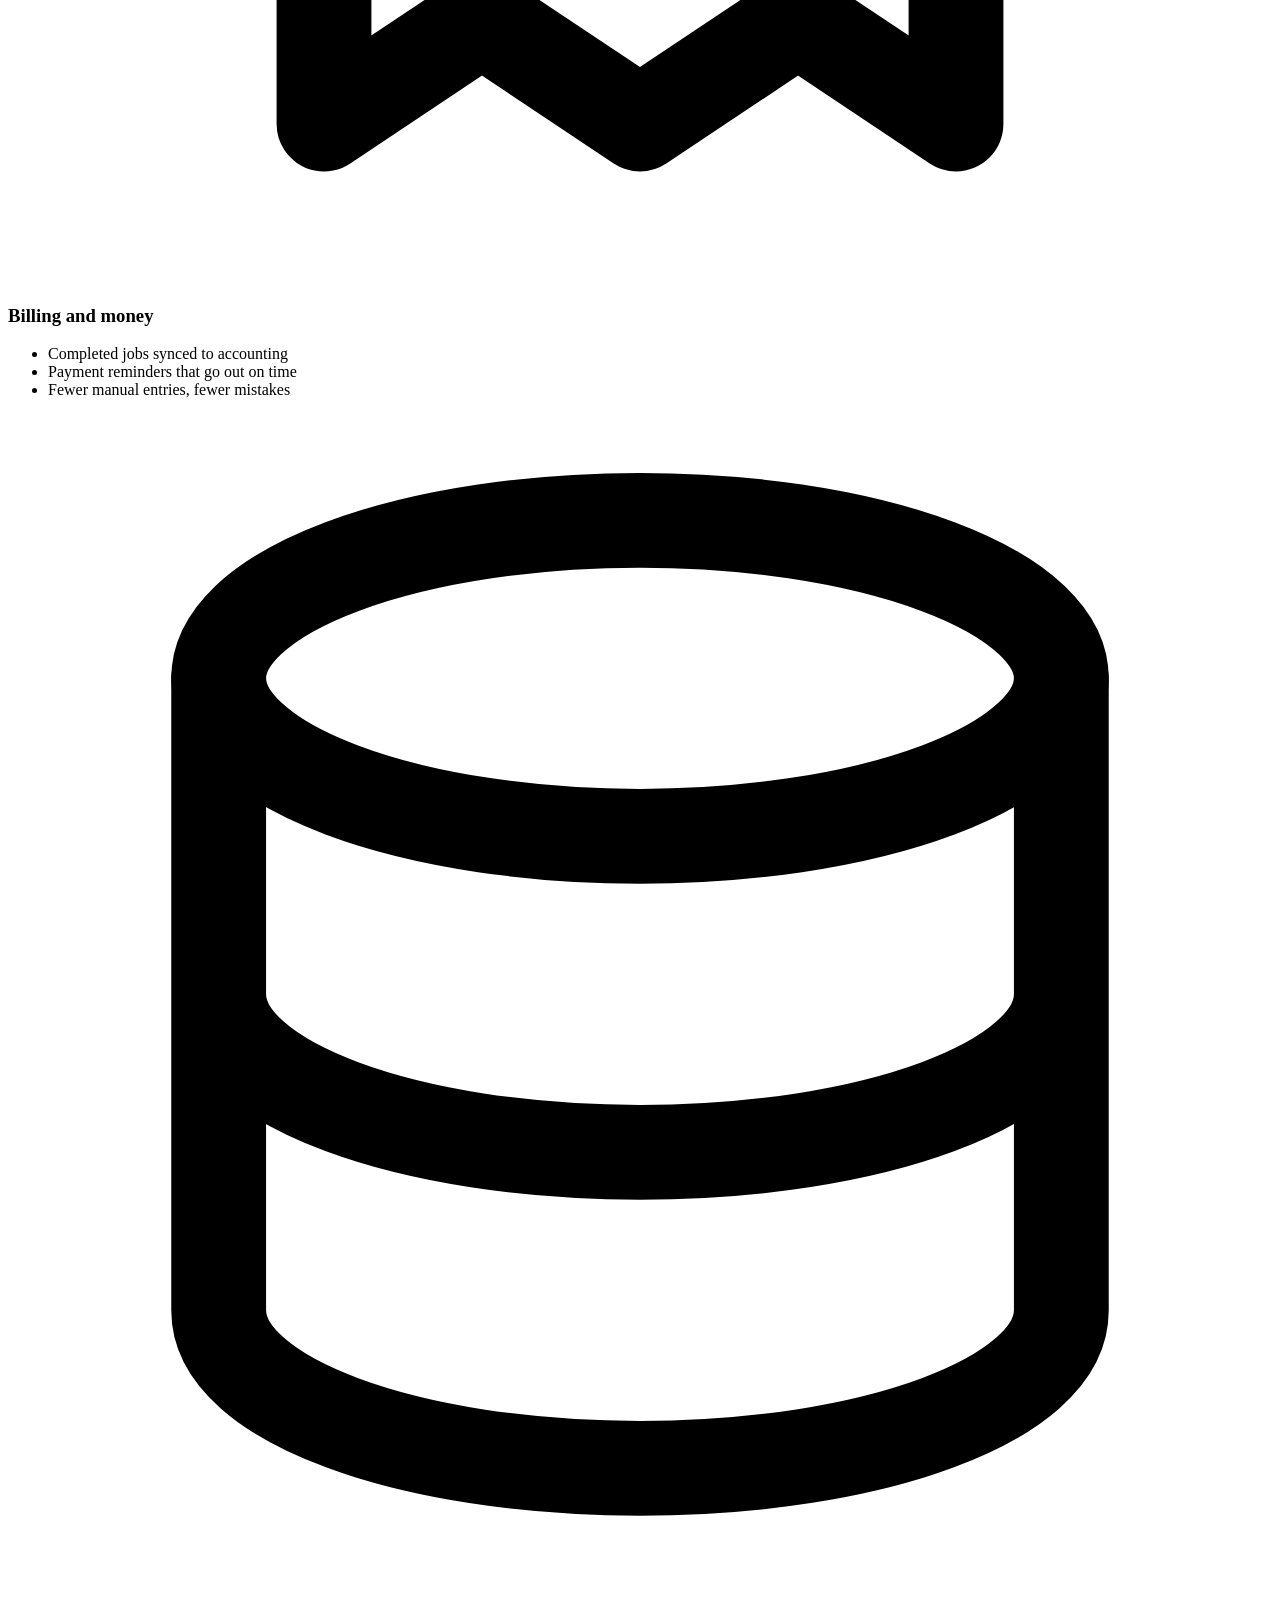
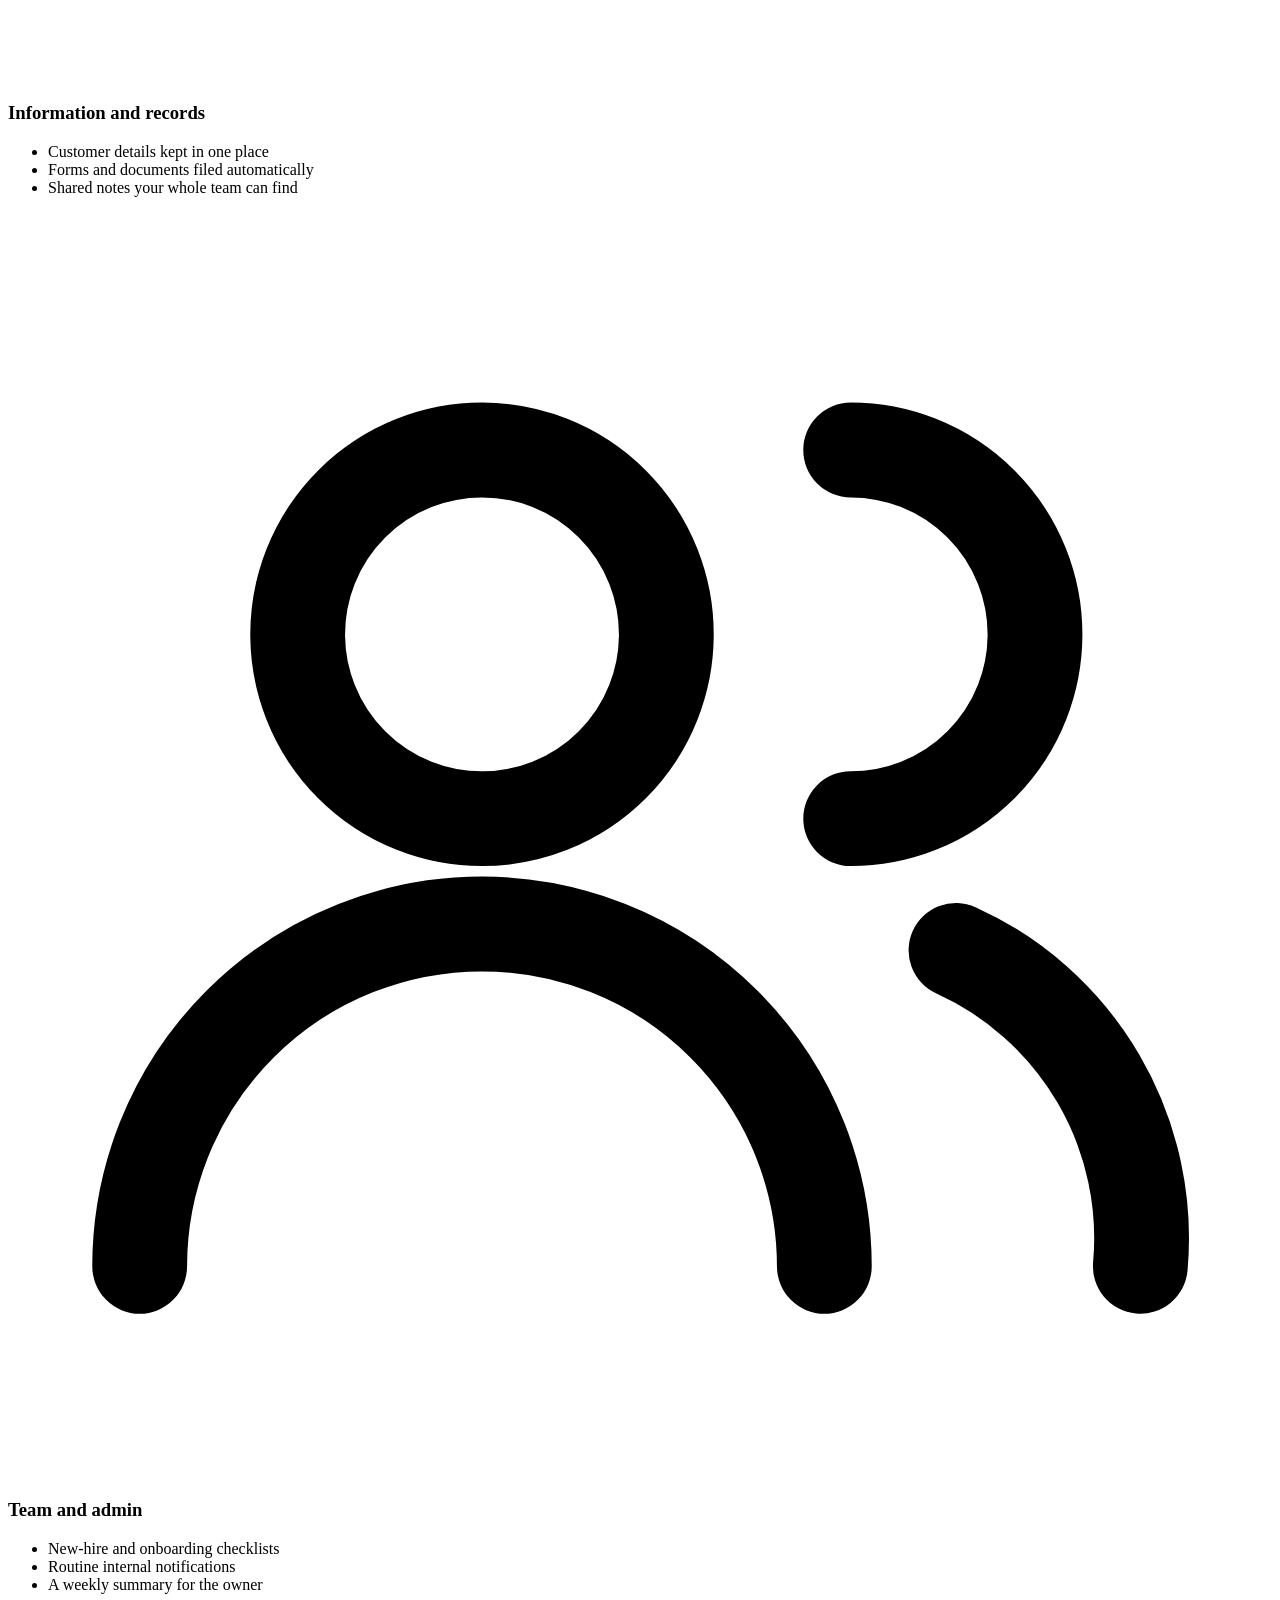
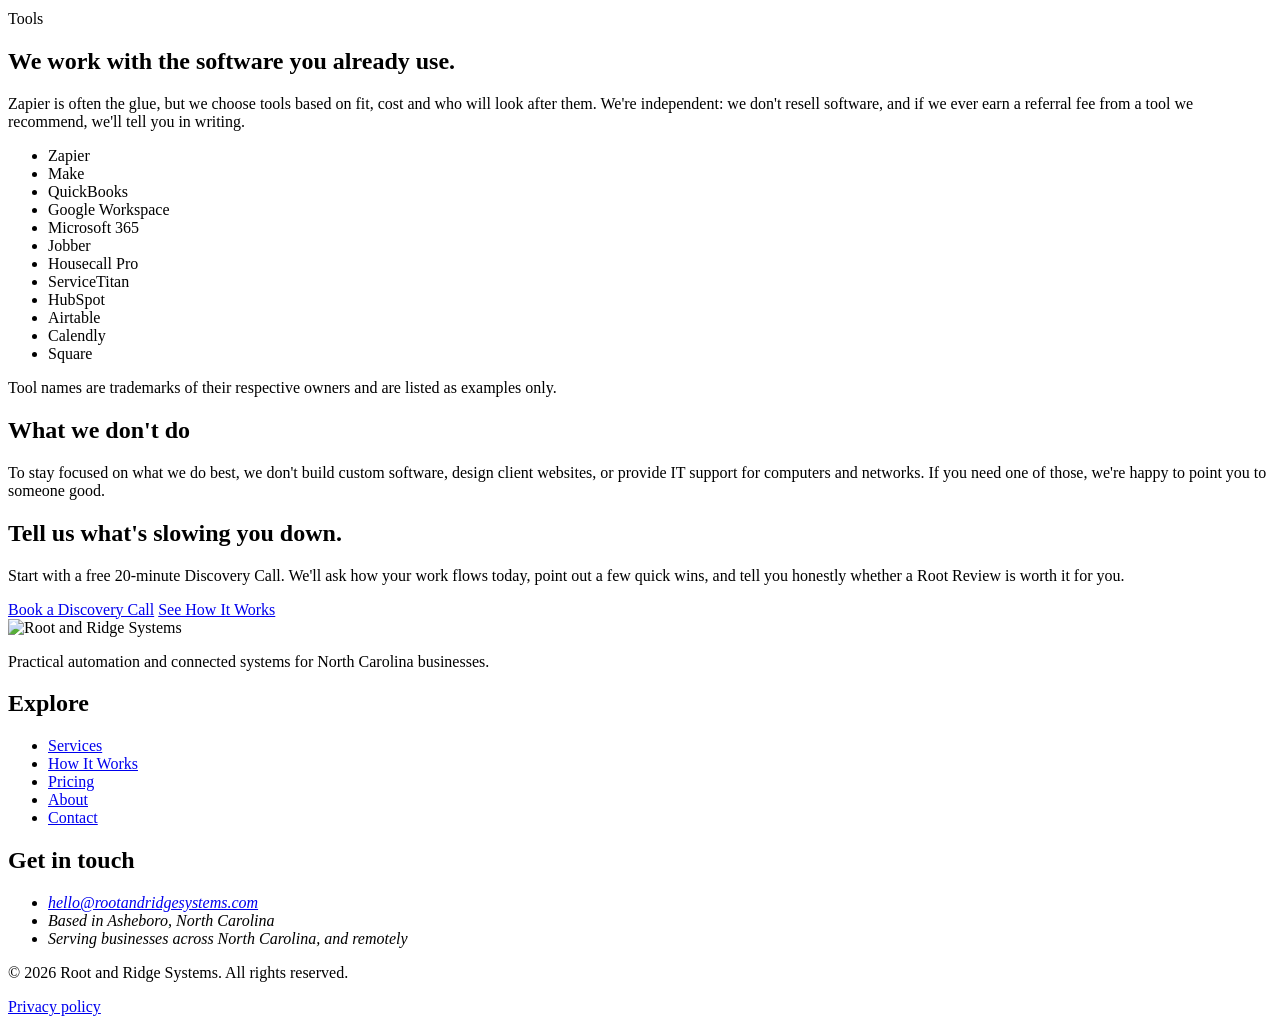
==== commit 3e350554: ""Restore full site with Calendly + Formspree"," ====
--- a/public/index.html
+++ b/public/index.html
@@ -3,15 +3,15 @@
 <head>
 <meta charset="utf-8">
 <meta name="viewport" content="width=device-width, initial-scale=1">
-<title>Root and Ridge Systems | Practical Automation for NC Businesses</title>
-<meta name="description" content="We find the friction in how your business runs, then connect your tools and automate routine work. Based in Asheboro, serving North Carolina.">
-<link rel="canonical" href="https://rootandridgesystems.com/">
+<title>Services | Root and Ridge Systems</title>
+<meta name="description" content="The Root Review, fixed-price automation builds, and optional ongoing care. Practical systems that connect the tools your business already uses.">
+<link rel="canonical" href="https://rootandridgesystems.com/services/">
 <meta name="theme-color" content="#023c2a">
 <meta property="og:type" content="website">
 <meta property="og:site_name" content="Root and Ridge Systems">
-<meta property="og:title" content="Root and Ridge Systems | Practical Automation for NC Businesses">
-<meta property="og:description" content="We find the friction in how your business runs, then connect your tools and automate routine work. Based in Asheboro, serving North Carolina.">
-<meta property="og:url" content="https://rootandridgesystems.com/">
+<meta property="og:title" content="Services | Root and Ridge Systems">
+<meta property="og:description" content="The Root Review, fixed-price automation builds, and optional ongoing care. Practical systems that connect the tools your business already uses.">
+<meta property="og:url" content="https://rootandridgesystems.com/services/">
 <meta property="og:image" content="https://rootandridgesystems.com/assets/img/og-image.png">
 <meta property="og:image:width" content="1200">
 <meta property="og:image:height" content="630">
@@ -26,10 +26,9 @@
 <script src="/assets/js/js-flag.js"></script>
 <script src="/assets/js/site-config.js" defer></script>
 <script src="/assets/js/main.js" defer></script>
-<script src="/assets/js/roi-calculator.js" defer></script>
+
 <script type="application/ld+json">{"@context":"https://schema.org","@type":"ProfessionalService","@id":"https://rootandridgesystems.com/#organization","name":"Root and Ridge Systems","url":"https://rootandridgesystems.com/","logo":"https://rootandridgesystems.com/assets/img/logo-full.png","image":"https://rootandridgesystems.com/assets/img/og-image.png","email":"hello@rootandridgesystems.com","description":"Root and Ridge Systems helps businesses find operational friction and builds practical automation and connected systems to fix it.","address":{"@type":"PostalAddress","addressLocality":"Asheboro","addressRegion":"NC","addressCountry":"US"},"areaServed":[{"@type":"State","name":"North Carolina"},{"@type":"Country","name":"United States"}],"priceRange":"$$"}</script>
-<script type="application/ld+json">{"@context":"https://schema.org","@type":"FAQPage","mainEntity":[{"@type":"Question","name":"Do I have to switch software?","acceptedAnswer":{"@type":"Answer","text":"Usually not. We start with the tools you already pay for and connect them. We only recommend a new tool when the ones you have can't do the job, and we'll show you its monthly cost before you decide."}},{"@type":"Question","name":"I don't know much about automation or AI. Is that a problem?","acceptedAnswer":{"@type":"Answer","text":"Not at all. You know how your business runs; that's the part we need. We explain everything in plain English and you approve every change before we build it."}},{"@type":"Question","name":"Who owns what you build?","acceptedAnswer":{"@type":"Answer","text":"You do. Everything is set up in your own accounts, documented, and handed over. If you ever stop working with us, it keeps running."}},{"@type":"Question","name":"What if something breaks later?","acceptedAnswer":{"@type":"Answer","text":"Every build includes testing and a fix window after launch. For ongoing peace of mind, our optional monthly Care plan covers monitoring and fixes."}},{"@type":"Question","name":"What does it cost?","acceptedAnswer":{"@type":"Answer","text":"The Discovery Call is free. Everything after it is fixed-price and published on our pricing page, and the Root Review fee is credited in full if you hire us to build what it recommends."}}]}</script>
-<script type="application/ld+json">{"@context":"https://schema.org","@type":"WebSite","name":"Root and Ridge Systems","url":"https://rootandridgesystems.com/"}</script>
+<script type="application/ld+json">{"@context":"https://schema.org","@type":"BreadcrumbList","itemListElement":[{"@type":"ListItem","position":1,"name":"Home","item":"https://rootandridgesystems.com/"},{"@type":"ListItem","position":2,"name":"Services","item":"https://rootandridgesystems.com/services/"}]}</script>
 </head>
 <body>
 <a class="skip-link" href="#main">Skip to main content</a>
@@ -42,214 +41,111 @@
     <button class="nav-toggle" type="button" aria-expanded="false" aria-controls="site-nav"><span class="nav-toggle-bars" aria-hidden="true"></span>Menu</button>
     <nav class="site-nav" id="site-nav" aria-label="Main">
       <ul>
-        <li><a href="/services/">Services</a></li><li><a href="/how-it-works/">How It Works</a></li><li><a href="/pricing/">Pricing</a></li><li><a href="/about/">About</a></li><li class="nav-cta"><a class="btn btn--primary btn--sm" href="/contact/" data-cta="book">Book a Discovery Call</a></li>
+        <li><a href="/services/" aria-current="page">Services</a></li><li><a href="/how-it-works/">How It Works</a></li><li><a href="/pricing/">Pricing</a></li><li><a href="/about/">About</a></li><li class="nav-cta"><a class="btn btn--primary btn--sm" href="/contact/" data-cta="book">Book a Discovery Call</a></li>
       </ul>
     </nav>
   </div>
 </header>
 <main id="main">
-<section class="hero">
-  <div class="container split split--wide-left">
-    <div>
-      <p class="eyebrow">Operations and automation · North Carolina</p>
-      <h1>Fix what's underneath. Show what's on top.</h1>
-      <p class="lead">Root and Ridge Systems learns how your business actually runs, finds where time and follow-up slip through the cracks, and connects your tools so routine work handles itself.</p>
-      <div class="btn-row btn-row--stack-mobile">
-        <a class="btn btn--primary" href="/contact/" data-cta="book">Book a Discovery Call</a>
-        <a class="btn btn--secondary" href="/how-it-works/">See How It Works</a>
-      </div>
-      <p class="hero-note">Free 20-minute call. No pressure, no jargon.</p>
-    </div>
-    <figure class="layers" aria-labelledby="layers-caption">
-  <svg class="layer-peaks" viewBox="0 0 520 64" preserveAspectRatio="none" aria-hidden="true">
-    <path d="M0 64V44L48 30L92 40L150 14L196 34L238 22L292 44L344 18L398 38L446 26L520 40V64Z" fill="#e9ecdc"/>
-    <path d="M0 64V54L70 42L120 50L176 32L226 50L280 40L330 54L392 36L452 50L520 46V64Z" fill="#c9d3a8" fill-opacity="0.55"/>
-  </svg>
-  <div class="layer layer--ridge">
-    <div class="layer-label"><strong>Ridge</strong><span>What your customers see</span></div>
-    <ul class="chips">
-      <li>Fast replies</li><li>Appointment reminders</li><li>Clear quotes</li><li>Easy booking</li><li>Follow-up that happens</li>
-    </ul>
-  </div>
-  <svg class="layer-divider" viewBox="0 0 520 44" preserveAspectRatio="none" aria-hidden="true">
-    <path d="M0 44V30L60 22L120 30L190 8L250 24L300 14L370 30L430 18L520 28V44Z" fill="#023c2a"/>
-    <path d="M0 30L60 22L120 30L190 8L250 24L300 14L370 30L430 18L520 28" fill="none" stroke="#697a43" stroke-width="2"/>
-  </svg>
-  <div class="layer layer--root">
-    <div class="layer-label"><strong>Root</strong><span>What runs underneath</span></div>
-    <ul class="chips">
-      <li>Scheduling</li><li>Invoicing</li><li>Customer records</li><li>Your tools, connected</li><li>Routine tasks, automated</li>
-    </ul>
-  </div>
-  <figcaption class="layer-caption" id="layers-caption">Get the roots right and the ridge takes care of itself.</figcaption>
-</figure>
-  </div>
-</section>
-
-<section class="section section--alt" aria-labelledby="problem-heading">
+<section class="page-hero">
+  <div class="container">
+    <p class="eyebrow">Services</p>
+    <h1>Practical systems for the way your business already works.</h1>
+    <p class="lead">One clear starting point, a fixed-price build, and optional ongoing care. No long contracts and no software you don't need.</p>
+    <div class="btn-row btn-row--stack-mobile mt-6"><a class="btn btn--primary" href="/contact/" data-cta="book">Book a Discovery Call</a><a class="btn btn--secondary" href="/pricing/">View pricing</a></div>
+  </div>
+</section>
+
+<section class="section" aria-labelledby="review-heading">
+  <div class="container split">
+    <div>
+      <p class="eyebrow">Start here</p>
+      <h2 id="review-heading">The Root Review</h2>
+      <p>We walk through every tool and every handoff in your business, from the first call or inquiry to getting paid. Then we show you, in plain English, where time and follow-up are slipping and exactly what we'd change.</p>
+      <p class="muted">The fee is credited in full if you hire us for the Build within 30 days.</p>
+    </div>
+    <div class="card">
+      <h3>What you receive</h3>
+      <ul class="check-list">
+        <li>A map of your tools and how work moves between them</li>
+        <li>The friction points we found, ranked by time and impact</li>
+        <li>Specific automations and connections we recommend</li>
+        <li>Any new software needed, with its monthly cost</li>
+        <li>A fixed price for the Build, so you can decide with no surprises</li>
+      </ul>
+    </div>
+  </div>
+</section>
+
+<section class="section section--alt" aria-labelledby="build-heading">
+  <div class="container">
+    <div class="grid grid--2">
+      <div class="card">
+        <p class="eyebrow">Fixed price</p>
+        <h2 id="build-heading">Build</h2>
+        <p>We put the plan into action inside your own accounts, then test it with real work before anything goes live.</p>
+        <ul class="check-list">
+          <li>Automations and connections set up and tested</li>
+          <li>Error alerts so problems are caught early</li>
+          <li>A short training session for your team</li>
+          <li>A one-page guide for each automation</li>
+        </ul>
+      </div>
+      <div class="card">
+        <p class="eyebrow">Optional · monthly</p>
+        <h2>Care</h2>
+        <p>Software changes. Care keeps what we built working and lets it grow with you, month to month.</p>
+        <ul class="check-list">
+          <li>Monitoring of every automation</li>
+          <li>Fixes when a tool or setting changes</li>
+          <li>Small adjustments as your business changes</li>
+          <li>Cancel any time with 30 days' notice</li>
+        </ul>
+      </div>
+    </div>
+  </div>
+</section>
+
+<section class="section" aria-labelledby="examples-heading">
   <div class="container">
     <div class="section-head">
-      <p class="eyebrow">The problem</p>
-      <h2 id="problem-heading">Good businesses lose hours to work that shouldn't need a person.</h2>
-      <p class="lead">Your team is good at the work. The trouble is everything around it: the retyping, the reminders, the chasing.</p>
-    </div>
-    <div class="grid grid--4">
-      <div class="pain-card"><h3>Typing it twice</h3><p>The same customer, job or invoice gets entered into two or three different systems.</p></div>
-      <div class="pain-card"><h3>Follow-up that slips</h3><p>Missed calls, quotes and reminders depend on someone remembering, so some never happen.</p></div>
-      <div class="pain-card"><h3>Tools that don't talk</h3><p>You pay for good software, but none of it is connected, so people fill the gaps by hand.</p></div>
-      <div class="pain-card"><h3>Answers in one person's head</h3><p>Key information lives in an inbox, a notebook or a single employee instead of a system.</p></div>
-    </div>
-  </div>
-</section>
-
-<section class="section" aria-labelledby="explain-heading">
-  <div class="container">
-    <div class="section-head">
-      <p class="eyebrow">Our name, our approach</p>
-      <h2 id="explain-heading">Every business has two layers. We work on both.</h2>
-    </div>
-    <div class="two-col-explain">
-      <div class="explain explain--root">
-        <span class="tag">Root</span>
-        <h3>The systems underneath</h3>
-        <p>The software and steps that keep the business running, whether anyone sees them or not.</p>
-        <ul class="dash-list"><li>Scheduling and job management</li><li>Invoicing, payments and accounting</li><li>Customer records and notes</li><li>The connections between your tools</li></ul>
-      </div>
-      <div class="explain explain--ridge">
-        <span class="tag">Ridge</span>
-        <h3>What people see</h3>
-        <p>The part your customers and team experience every day. It's only as solid as what's underneath.</p>
-        <ul class="dash-list"><li>How fast a new inquiry gets a reply</li><li>Reminders, confirmations and updates</li><li>Quotes and follow-up that arrive on time</li><li>Clear numbers for the owner</li></ul>
-      </div>
-    </div>
-  </div>
-</section>
-
-<section class="section section--alt" aria-labelledby="fix-heading">
-  <div class="container">
-    <div class="section-head">
-      <p class="eyebrow">What we fix</p>
-      <h2 id="fix-heading">Practical improvements your team will notice.</h2>
-      <p class="lead">Every business is different, but these are the places we most often find time to win back.</p>
+      <p class="eyebrow">Examples</p>
+      <h2 id="examples-heading">What we commonly automate</h2>
+      <p class="lead">A few of the everyday jobs that systems can handle so your people don't have to.</p>
     </div>
     <div class="grid grid--3">
-      <div class="card"><span class="icon" aria-hidden="true"><svg viewBox="0 0 24 24" fill="none" stroke="currentColor" stroke-width="1.8" stroke-linecap="round" stroke-linejoin="round"><path d="M5 4h4l2 5-2.5 1.5a11 11 0 0 0 5 5L15 13l5 2v4a2 2 0 0 1-2 2A16 16 0 0 1 3 6a2 2 0 0 1 2-2"/></svg></span><h3>Faster response</h3><p>Missed calls and web inquiries get an instant, friendly reply, and the right person is notified.</p></div>
-      <div class="card"><span class="icon" aria-hidden="true"><svg viewBox="0 0 24 24" fill="none" stroke="currentColor" stroke-width="1.8" stroke-linecap="round" stroke-linejoin="round"><path d="M14 3H6a2 2 0 0 0-2 2v14a2 2 0 0 0 2 2h12a2 2 0 0 0 2-2V9z"/><path d="M14 3v6h6M8 13h8M8 17h5"/></svg></span><h3>Quote follow-up</h3><p>Estimates get a timely nudge on a schedule, so fewer good jobs go quiet.</p></div>
-      <div class="card"><span class="icon" aria-hidden="true"><svg viewBox="0 0 24 24" fill="none" stroke="currentColor" stroke-width="1.8" stroke-linecap="round" stroke-linejoin="round"><rect x="3" y="5" width="18" height="16" rx="2"/><path d="M16 3v4M8 3v4M3 10h18M8 14h2M14 14h2M8 18h2"/></svg></span><h3>Scheduling and reminders</h3><p>Confirmations and reminders go out on their own, so fewer appointments are missed.</p></div>
-      <div class="card"><span class="icon" aria-hidden="true"><svg viewBox="0 0 24 24" fill="none" stroke="currentColor" stroke-width="1.8" stroke-linecap="round" stroke-linejoin="round"><path d="M6 3h12v18l-3-2-3 2-3-2-3 2z"/><path d="M9 8h6M9 12h6M9 16h3"/></svg></span><h3>Invoices that sync</h3><p>Finished work flows into your accounting software without being typed in again.</p></div>
-      <div class="card"><span class="icon" aria-hidden="true"><svg viewBox="0 0 24 24" fill="none" stroke="currentColor" stroke-width="1.8" stroke-linecap="round" stroke-linejoin="round"><ellipse cx="12" cy="5" rx="8" ry="3"/><path d="M4 5v6c0 1.7 3.6 3 8 3s8-1.3 8-3V5M4 11v6c0 1.7 3.6 3 8 3s8-1.3 8-3v-6"/></svg></span><h3>One place for customer info</h3><p>Contacts, history and notes stay organized and up to date across your tools.</p></div>
-      <div class="card"><span class="icon" aria-hidden="true"><svg viewBox="0 0 24 24" fill="none" stroke="currentColor" stroke-width="1.8" stroke-linecap="round" stroke-linejoin="round"><path d="M4 20V10M10 20V4M16 20v-7M22 20H2"/></svg></span><h3>Numbers at a glance</h3><p>A simple daily or weekly summary of the figures you'd otherwise ask someone to pull.</p></div>
-    </div>
-    <p class="mt-6"><a class="text-link" href="/services/">Explore Solutions</a></p>
-  </div>
-</section>
-
-<section class="section calc-section" id="calculator" aria-labelledby="calc-heading">
+      <div class="card"><span class="icon" aria-hidden="true"><svg viewBox="0 0 24 24" fill="none" stroke="currentColor" stroke-width="1.8" stroke-linecap="round" stroke-linejoin="round"><path d="M5 4h4l2 5-2.5 1.5a11 11 0 0 0 5 5L15 13l5 2v4a2 2 0 0 1-2 2A16 16 0 0 1 3 6a2 2 0 0 1 2-2"/></svg></span><h3>Customer response</h3><ul class="dash-list"><li>Instant text-back for missed calls</li><li>Web inquiries routed to the right person</li><li>After-hours replies that set expectations</li></ul></div>
+      <div class="card"><span class="icon" aria-hidden="true"><svg viewBox="0 0 24 24" fill="none" stroke="currentColor" stroke-width="1.8" stroke-linecap="round" stroke-linejoin="round"><path d="M14 3H6a2 2 0 0 0-2 2v14a2 2 0 0 0 2 2h12a2 2 0 0 0 2-2V9z"/><path d="M14 3v6h6M8 13h8M8 17h5"/></svg></span><h3>Quotes and sales</h3><ul class="dash-list"><li>Estimate follow-up on a schedule</li><li>New leads added to your CRM automatically</li><li>Won jobs handed straight to scheduling</li></ul></div>
+      <div class="card"><span class="icon" aria-hidden="true"><svg viewBox="0 0 24 24" fill="none" stroke="currentColor" stroke-width="1.8" stroke-linecap="round" stroke-linejoin="round"><rect x="3" y="5" width="18" height="16" rx="2"/><path d="M16 3v4M8 3v4M3 10h18M8 14h2M14 14h2M8 18h2"/></svg></span><h3>Scheduling and jobs</h3><ul class="dash-list"><li>Booking confirmations and reminders</li><li>Job updates to customers</li><li>Review requests after the work is done</li></ul></div>
+      <div class="card"><span class="icon" aria-hidden="true"><svg viewBox="0 0 24 24" fill="none" stroke="currentColor" stroke-width="1.8" stroke-linecap="round" stroke-linejoin="round"><path d="M6 3h12v18l-3-2-3 2-3-2-3 2z"/><path d="M9 8h6M9 12h6M9 16h3"/></svg></span><h3>Billing and money</h3><ul class="dash-list"><li>Completed jobs synced to accounting</li><li>Payment reminders that go out on time</li><li>Fewer manual entries, fewer mistakes</li></ul></div>
+      <div class="card"><span class="icon" aria-hidden="true"><svg viewBox="0 0 24 24" fill="none" stroke="currentColor" stroke-width="1.8" stroke-linecap="round" stroke-linejoin="round"><ellipse cx="12" cy="5" rx="8" ry="3"/><path d="M4 5v6c0 1.7 3.6 3 8 3s8-1.3 8-3V5M4 11v6c0 1.7 3.6 3 8 3s8-1.3 8-3v-6"/></svg></span><h3>Information and records</h3><ul class="dash-list"><li>Customer details kept in one place</li><li>Forms and documents filed automatically</li><li>Shared notes your whole team can find</li></ul></div>
+      <div class="card"><span class="icon" aria-hidden="true"><svg viewBox="0 0 24 24" fill="none" stroke="currentColor" stroke-width="1.8" stroke-linecap="round" stroke-linejoin="round"><circle cx="9" cy="8" r="3.5"/><path d="M2.5 20a6.5 6.5 0 0 1 13 0M16 4.5a3.5 3.5 0 0 1 0 7M18 14a6 6 0 0 1 3.5 6"/></svg></span><h3>Team and admin</h3><ul class="dash-list"><li>New-hire and onboarding checklists</li><li>Routine internal notifications</li><li>A weekly summary for the owner</li></ul></div>
+    </div>
+  </div>
+</section>
+
+<section class="section section--tint" aria-labelledby="tools-heading">
   <div class="container split">
     <div>
-      <p class="eyebrow">Run the numbers</p>
-      <h2 id="calc-heading">What are the gaps costing you?</h2>
-      <p class="lead">Plug in your own numbers for a rough monthly estimate. It's a starting point for a conversation, not a promise. The Root Review gives you the real picture.</p>
-      <div class="btn-row btn-row--stack-mobile mt-6"><a class="btn btn--primary" href="/contact/" data-cta="book">Talk through your numbers</a></div>
-    </div>
-    <form class="calc" id="roi-calculator" aria-describedby="calc-note">
-      <fieldset>
-        <legend>Calls and new work</legend>
-        <div class="calc-field"><label for="calc-calls">Calls you miss or can't return in a typical week</label><div class="calc-input"><input id="calc-calls" type="number" inputmode="numeric" min="0" max="500" step="1" value="5"></div></div>
-        <div class="calc-field"><label for="calc-value">Average value of a job</label><div class="calc-input calc-input--prefix"><span aria-hidden="true">$</span><input id="calc-value" type="number" inputmode="numeric" min="0" max="100000" step="10" value="350"></div></div>
-        <div class="calc-field"><label for="calc-rate">How many of those calls would likely have booked</label><div class="calc-input calc-input--suffix"><input id="calc-rate" type="number" inputmode="numeric" min="0" max="100" step="5" value="30"><span aria-hidden="true">%</span></div></div>
-      </fieldset>
-      <fieldset>
-        <legend>Office time</legend>
-        <div class="calc-field"><label for="calc-hours">Hours a week spent retyping, chasing and doing routine admin</label><div class="calc-input"><input id="calc-hours" type="number" inputmode="numeric" min="0" max="400" step="1" value="10"></div></div>
-        <div class="calc-field"><label for="calc-wage">Cost of an hour of that time</label><div class="calc-input calc-input--prefix"><span aria-hidden="true">$</span><input id="calc-wage" type="number" inputmode="numeric" min="0" max="1000" step="1" value="25"></div></div>
-      </fieldset>
-      <div class="calc-results" aria-live="polite">
-        <div class="calc-row"><span>Revenue from calls that slip away</span><output id="calc-out-calls" for="calc-calls calc-value calc-rate">—</output></div>
-        <div class="calc-row"><span>Time spent on routine admin</span><output id="calc-out-admin" for="calc-hours calc-wage">—</output></div>
-        <div class="calc-row calc-row--total"><span>Estimated monthly total</span><output id="calc-out-total">—</output></div>
-        <p class="calc-year" id="calc-out-year"></p>
-      </div>
-      <p class="calc-note small muted" id="calc-note">The starting numbers are examples. Change them to match your business. Estimates use 4.33 weeks per month.</p>
-      <noscript><p class="small">Turn on JavaScript to use the calculator, or <a href="/contact/">tell us your numbers</a> and we'll run them with you.</p></noscript>
-    </form>
-  </div>
-</section>
-
-<section class="section section--alt" aria-labelledby="how-heading">
-  <div class="container">
-    <div class="section-head">
-      <p class="eyebrow">How it works</p>
-      <h2 id="how-heading">A clear path from first conversation to working systems.</h2>
-    </div>
-    <ol class="steps steps--row">
-      <li class="step"><span class="step-meta">Free · 20 minutes</span><h3>Discovery Call</h3><p>You tell us how work flows today and where it hurts. We'll name a few quick wins on the spot.</p></li>
-      <li class="step"><span class="step-meta">Fixed fee · 1–2 weeks</span><h3>Root Review</h3><p>We review your operations software end to end and hand you a plain plan: what to fix, how, and what it costs.</p></li>
-      <li class="step"><span class="step-meta">Fixed price · 2–4 weeks</span><h3>Build</h3><p>We set up the automations and connections, test them with real work, and train your team.</p></li>
-      <li class="step"><span class="step-meta">Optional · monthly</span><h3>Care</h3><p>We keep everything running, fix what breaks, and make small improvements as you grow.</p></li>
-    </ol>
-    <p class="mt-6"><a class="text-link" href="/how-it-works/">See the full process</a></p>
-  </div>
-</section>
-
-<section class="section section--tint" aria-labelledby="principles-heading">
-  <div class="container">
-    <div class="section-head">
-      <p class="eyebrow">What you can expect</p>
-      <h2 id="principles-heading">Straightforward, practical, and built around your business.</h2>
-    </div>
-    <div class="principles">
-      <div class="principle"><h3>Outcomes first</h3><p>We start with the problem you feel, not with a tool we want to sell.</p></div>
-      <div class="principle"><h3>Use what you have</h3><p>We connect the software you already pay for before suggesting anything new.</p></div>
-      <div class="principle"><h3>Plain English</h3><p>Every recommendation comes with what it does, what it costs and the time it should save.</p></div>
-      <div class="principle"><h3>You own it</h3><p>Everything lives in your accounts, documented so your team can understand it.</p></div>
-      <div class="principle"><h3>No markup on software</h3><p>If you need a new tool, you subscribe and pay the vendor directly.</p></div>
-      <div class="principle"><h3>Published prices</h3><p>You'll know the cost before we start. No surprise invoices.</p></div>
-    </div>
-  </div>
-</section>
-
-<section class="section" aria-labelledby="who-heading">
-  <div class="container split">
-    <div>
-      <p class="eyebrow">Who we work with</p>
-      <h2 id="who-heading">Owner-led businesses that are busy, growing, and tired of the busywork.</h2>
-      <p class="lead">We work best with teams of roughly 3 to 50 people who already use some software but haven't had the time to make it work together.</p>
-    </div>
-    <div>
-      <ul class="check-list">
-        <li>Trades and field service: HVAC, plumbing, electrical, hauling and more</li>
-        <li>Service businesses that run on appointments, quotes and follow-up</li>
-        <li>Small offices buried in email, spreadsheets and data entry</li>
-        <li>Based in Asheboro and working across North Carolina, in person or remotely</li>
+      <p class="eyebrow">Tools</p>
+      <h2 id="tools-heading">We work with the software you already use.</h2>
+      <p>Zapier is often the glue, but we choose tools based on fit, cost and who will look after them. We're independent: we don't resell software, and if we ever earn a referral fee from a tool we recommend, we'll tell you in writing.</p>
+    </div>
+    <div>
+      <ul class="tool-list" aria-label="Examples of tools we commonly connect">
+        <li>Zapier</li><li>Make</li><li>QuickBooks</li><li>Google Workspace</li><li>Microsoft 365</li><li>Jobber</li><li>Housecall Pro</li><li>ServiceTitan</li><li>HubSpot</li><li>Airtable</li><li>Calendly</li><li>Square</li>
       </ul>
-    </div>
-  </div>
-</section>
-
-<section class="section section--tight section--alt" aria-labelledby="price-heading">
-  <div class="container">
-    <div class="teaser">
-      <div>
-        <p class="eyebrow">Start here</p>
-        <h2 id="price-heading">The Root Review</h2>
-        <p class="muted">An end-to-end look at the software your business runs on, with a clear plan for what to automate and connect. Credited in full if you hire us to build it.</p>
-      </div>
-      <div>
-        <ul class="check-list"><li>One-time, fixed fee</li><li>Credited if we build it</li><li>Yours to keep either way</li></ul>
-        <div class="btn-row"><a class="btn btn--secondary" href="/pricing/">View pricing</a></div>
-      </div>
-    </div>
-  </div>
-</section>
-
-<section class="section" aria-labelledby="faq-heading">
+      <p class="small muted mt-5">Tool names are trademarks of their respective owners and are listed as examples only.</p>
+    </div>
+  </div>
+</section>
+
+<section class="section" aria-labelledby="notdo-heading">
   <div class="container--narrow">
-    <div class="section-head section-head--center">
-      <p class="eyebrow">Questions</p>
-      <h2 id="faq-heading">Common questions</h2>
-    </div>
-    <div class="faq"><details><summary>Do I have to switch software?</summary><div class="faq-body"><p>Usually not. We start with the tools you already pay for and connect them. We only recommend a new tool when the ones you have can't do the job, and we'll show you its monthly cost before you decide.</p></div></details><details><summary>I don't know much about automation or AI. Is that a problem?</summary><div class="faq-body"><p>Not at all. You know how your business runs; that's the part we need. We explain everything in plain English and you approve every change before we build it.</p></div></details><details><summary>Who owns what you build?</summary><div class="faq-body"><p>You do. Everything is set up in your own accounts, documented, and handed over. If you ever stop working with us, it keeps running.</p></div></details><details><summary>What if something breaks later?</summary><div class="faq-body"><p>Every build includes testing and a fix window after launch. For ongoing peace of mind, our optional monthly Care plan covers monitoring and fixes.</p></div></details><details><summary>What does it cost?</summary><div class="faq-body"><p>The Discovery Call is free. Everything after it is fixed-price and published on our pricing page, and the Root Review fee is credited in full if you hire us to build what it recommends.</p></div></details></div>
+    <div class="callout">
+      <h2 id="notdo-heading" class="h4">What we don't do</h2>
+      <p>To stay focused on what we do best, we don't build custom software, design client websites, or provide IT support for computers and networks. If you need one of those, we're happy to point you to someone good.</p>
+    </div>
   </div>
 </section>
 
